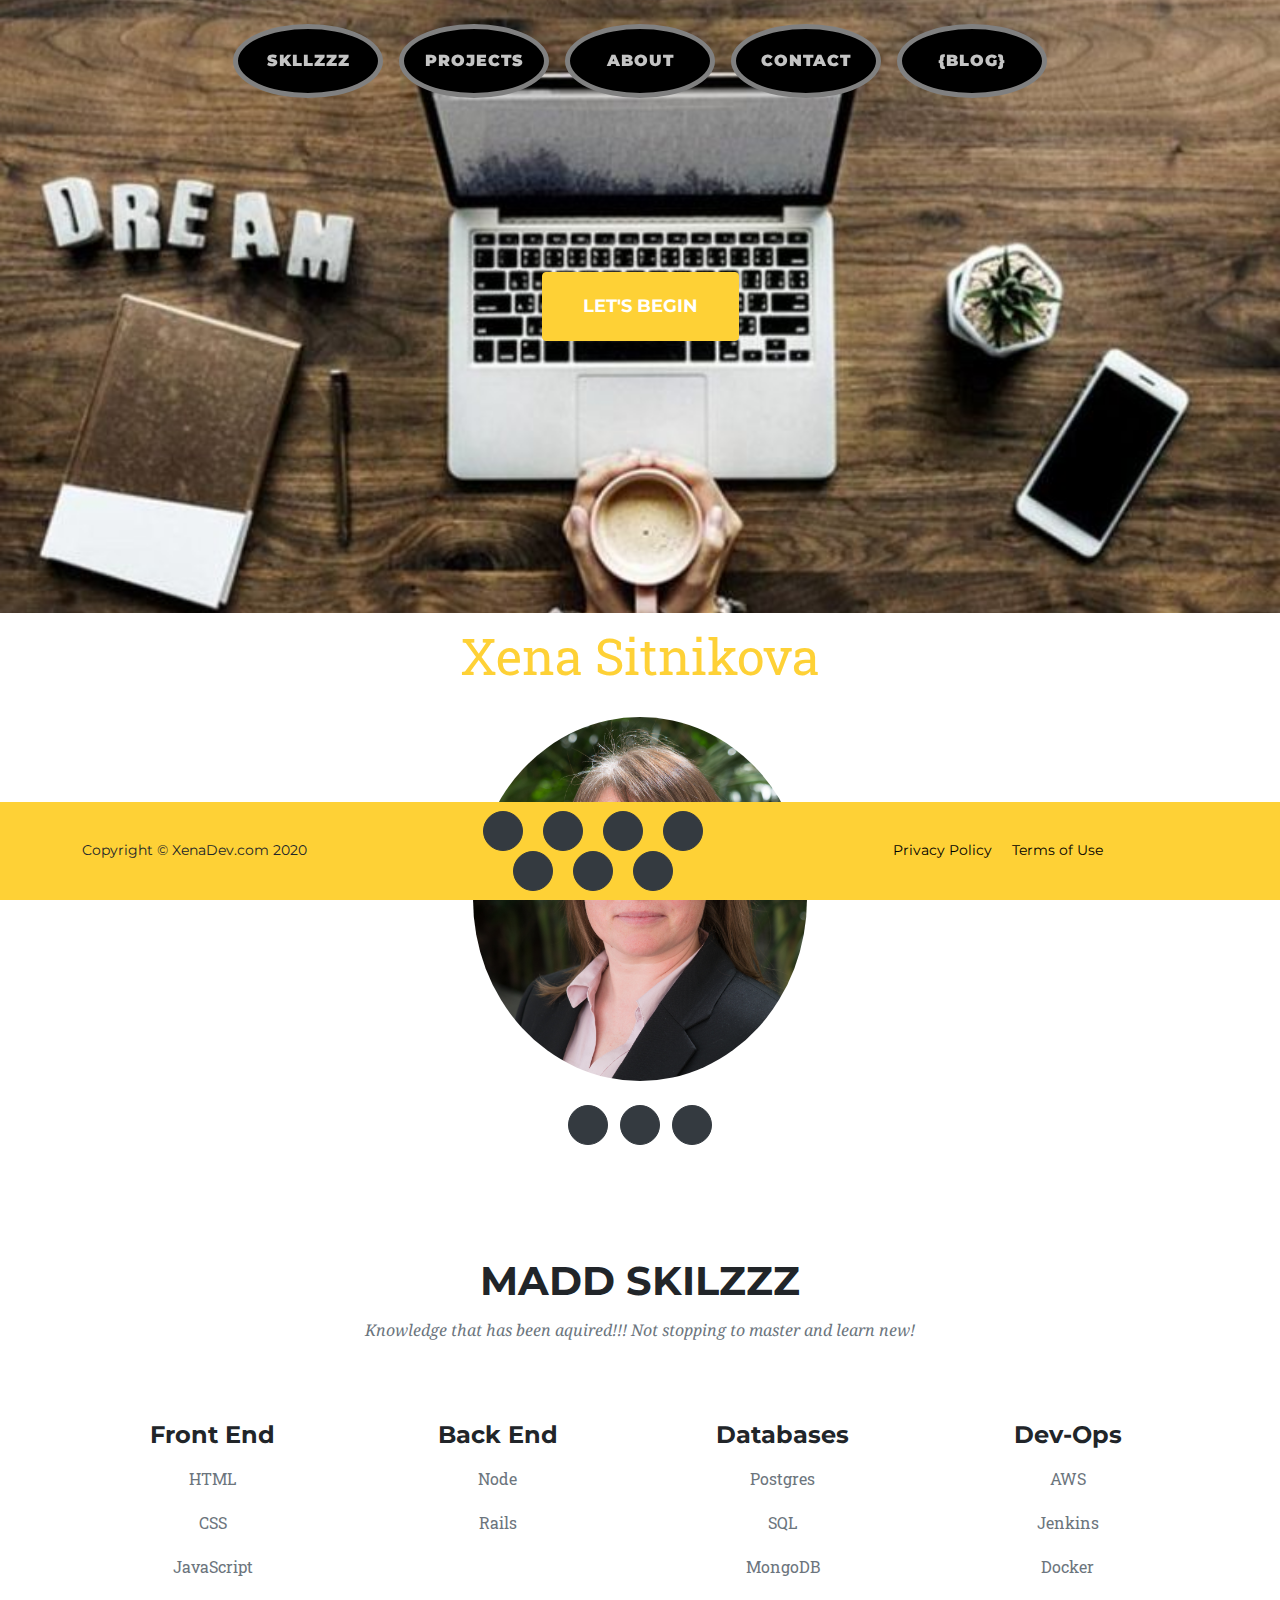
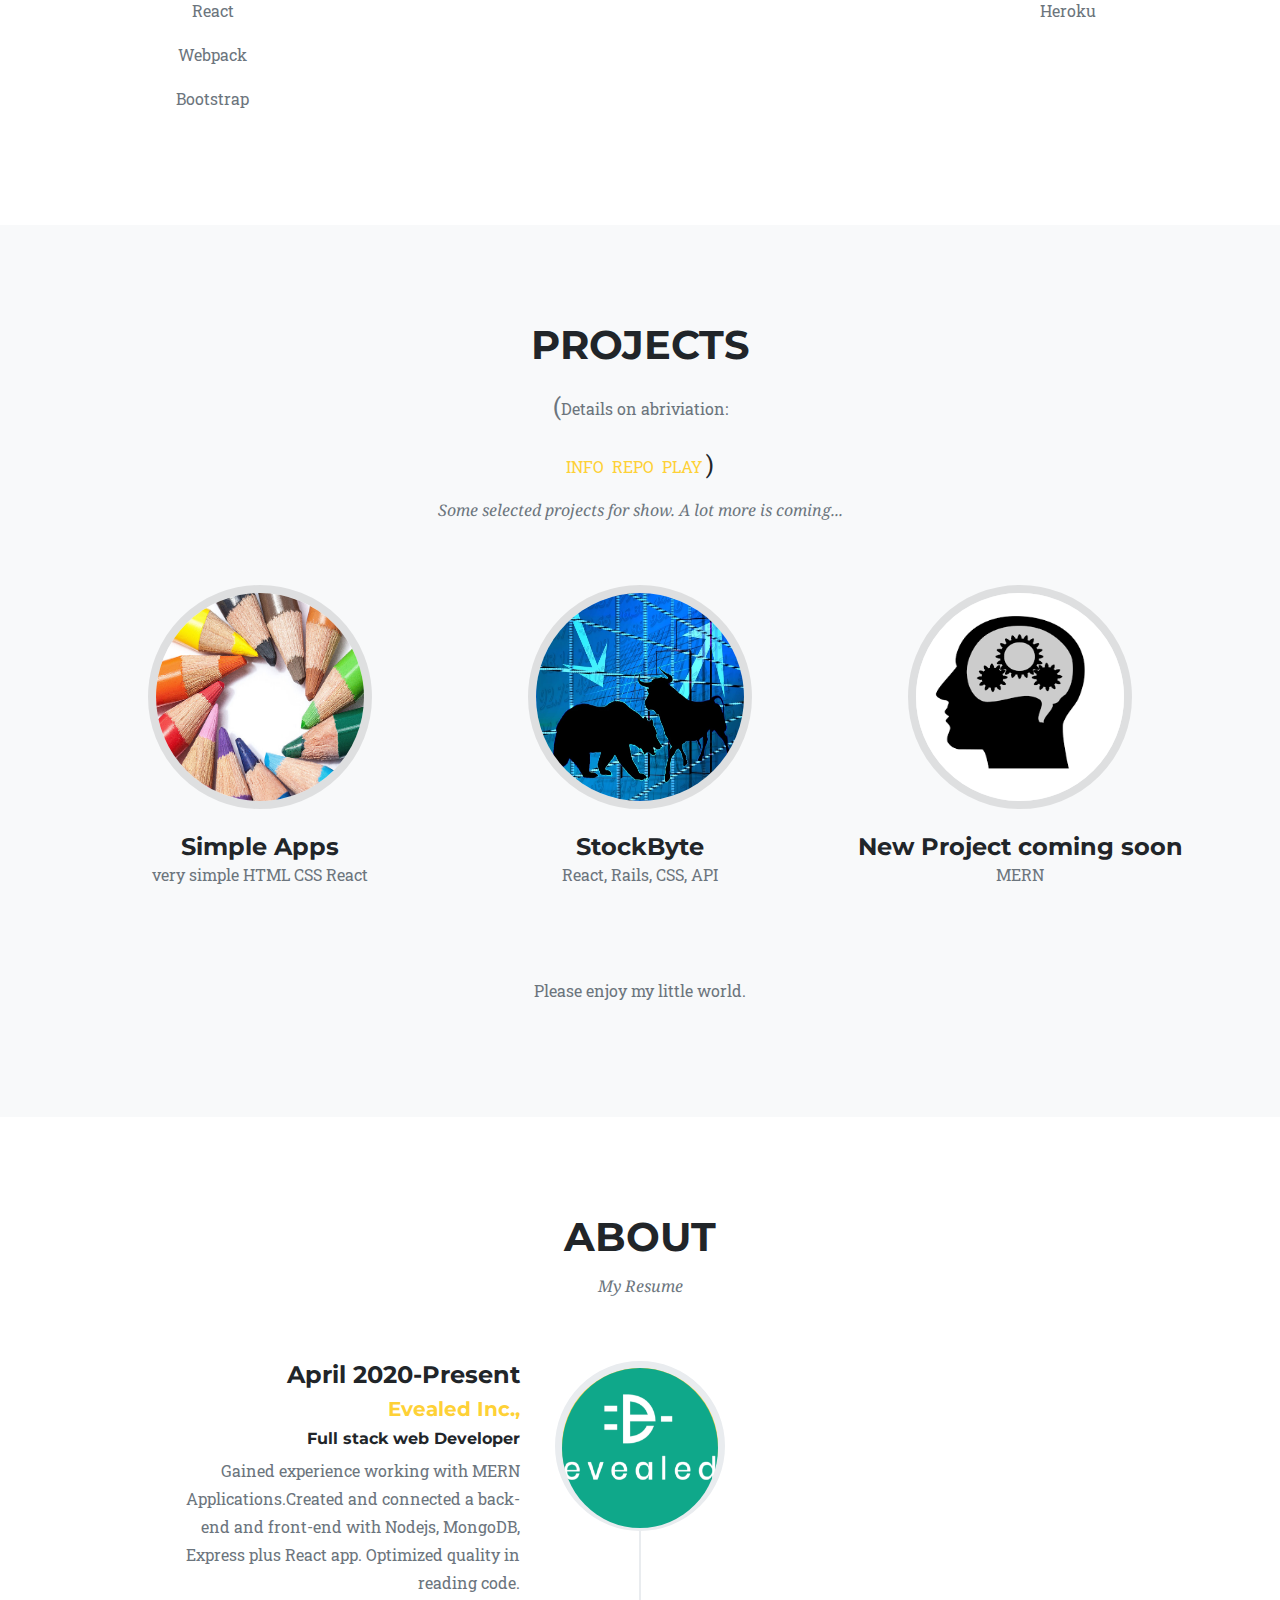
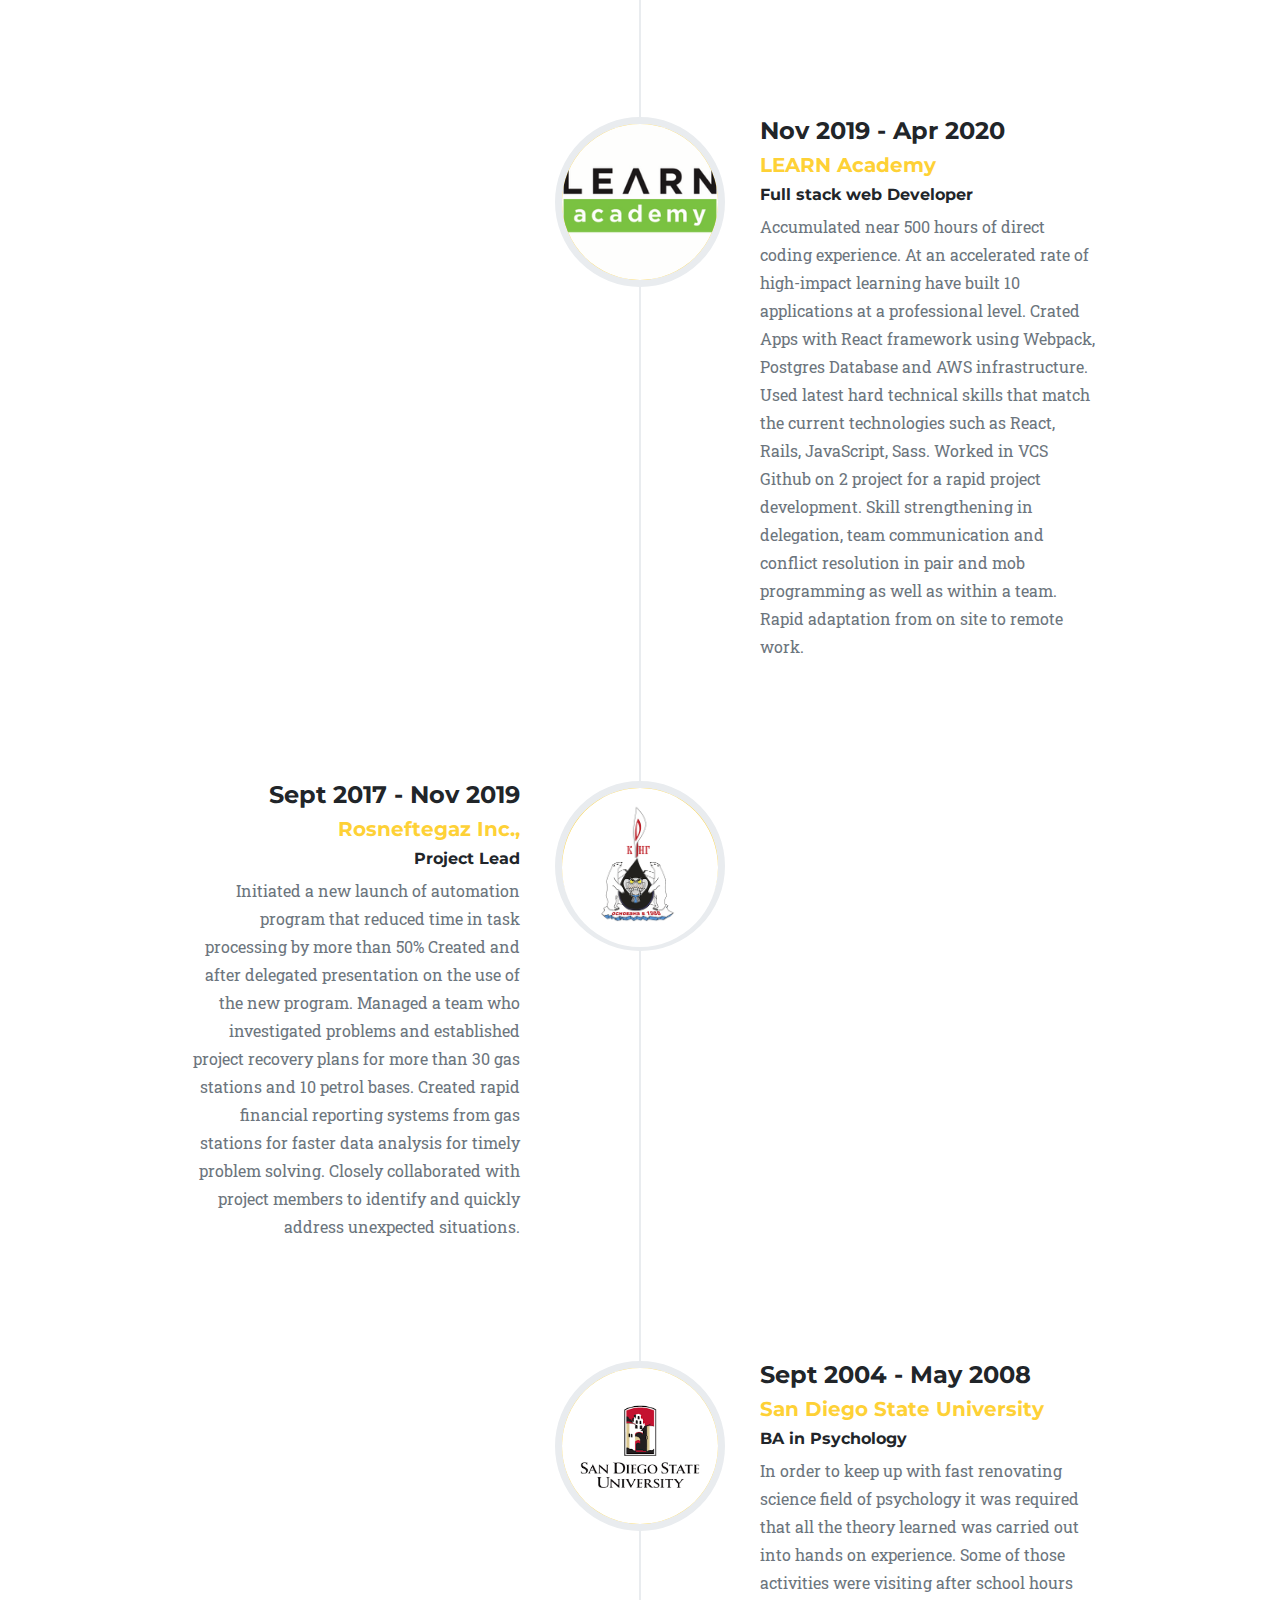
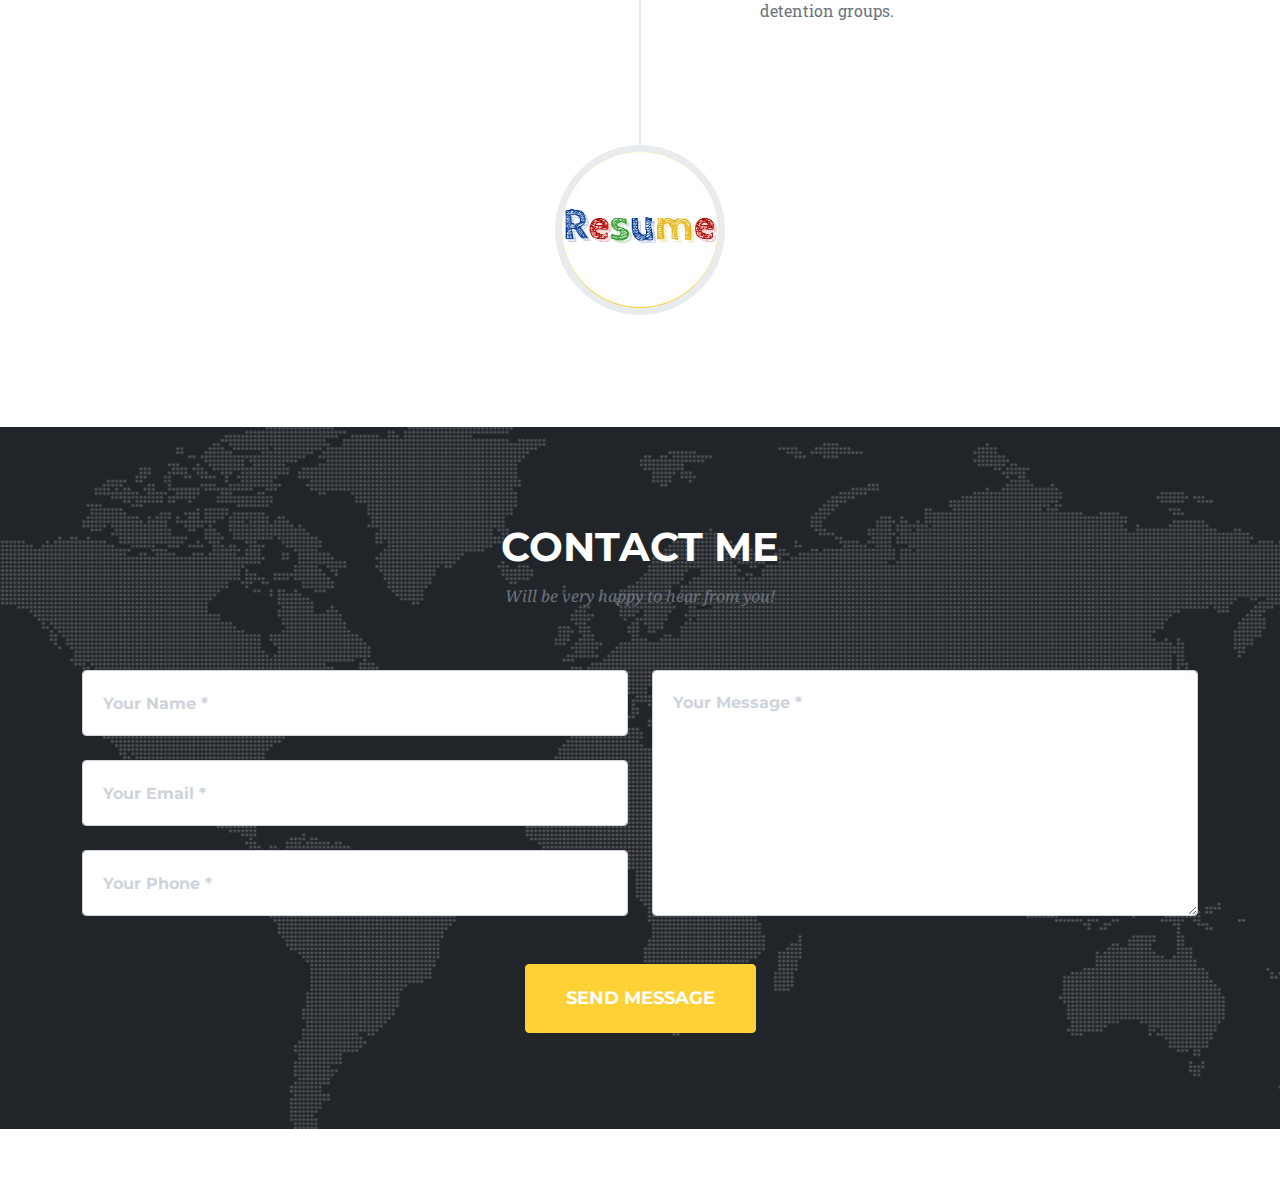
==== index.html @ 1a4fb5d2 "responsive project window" ====
<!DOCTYPE html>
<html lang="en">
    <head>
        <meta charset="utf-8" />
        <meta name="viewport" content="width=device-width, initial-scale=1, shrink-to-fit=no" />
        <meta name="description" content="" />
        <meta name="author" content="" />
        <title>XenaDev</title>
        <link rel="icon" type="image/x-icon" href="assets/img/favicon.png" />
        <!-- Font Awesome icons (free version)-->
        <script src="https://use.fontawesome.com/releases/v5.13.0/js/all.js" crossorigin="anonymous"></script>
        <!-- <script src="https://use.fontawesome.com/351846b75e.js"></script> -->
        <!-- <link rel="stylesheet" href="path/to/font-awesome/css/font-awesome.min.css"> -->
        <!-- Google fonts-->
        <link href="https://fonts.googleapis.com/css?family=Montserrat:400,700" rel="stylesheet" type="text/css" />
        <link href="https://fonts.googleapis.com/css?family=Droid+Serif:400,700,400italic,700italic" rel="stylesheet" type="text/css" />
        <link href="https://fonts.googleapis.com/css?family=Roboto+Slab:400,100,300,700" rel="stylesheet" type="text/css" />
        <!-- Core theme CSS (includes Bootstrap)-->
        <link href="css/styles.css" rel="stylesheet" />

        <!-- icon for saving a web site on the screen -->
            <link rel="apple-touch-icon" sizes="57x57" href="assets/img/apple-icon/apple-icon-57x57.png" />
            <link rel="apple-touch-icon" sizes="72x72" href="assets/img/apple-icon/apple-icon-72x72.png" />
            <link rel="apple-touch-icon" sizes="114x114" href="assets/img/apple-icon/apple-icon-114x114.png" />
            <link rel="apple-touch-icon" sizes="144x144" href="assets/img/apple-icon/apple-icon-144x144.png" />

    </head>
    <body id="page-top">






        <!-- Navigation-->
        <nav class="navbar navbar-expand-xl navbar-light fixed-top" id="mainNav">


                <button class="navbar-toggler navbar-toggler-right" type="button" data-toggle="collapse" data-target="#navbarResponsive" aria-controls="navbarResponsive" aria-expanded="false" aria-label="Toggle navigation">Menu<i class="fas fa-bars ml-1">
                  </i></button>


                <div class="container" >
                    <div class="collapse navbar-collapse" id="navbarResponsive" >
                        <ul class="navbar-nav text-uppercase mx-auto">
                            <li class="nav-item"><a class="nav-link js-scroll-trigger btn1" href="#skills" style="font-weight: 900;">SkLLzzz</a></li>
                            <li class="nav-item"><a class="nav-link js-scroll-trigger btn1" href="#projects" style="font-weight: 900;">Projects</a></li>
                            <li class="nav-item"><a class="nav-link js-scroll-trigger btn1" href="#about" style="font-weight: 900;">About</a></li>
                            <li class="nav-item"><a class="nav-link js-scroll-trigger btn1" href="#contact" style="font-weight: 900;">Contact</a></li>
                            <li class="nav-item"><a class="nav-link js-scroll-trigger btn1" href="02blog.html" style="font-weight: 900;">{Blog}</a></li>



                               </div>

                        </ul>
                    </div>
                </div>
          </nav>


        <!-- Masthead-->
        <header class="masthead">
          <div class="container">
              <a class="btn btn-primary btn-xl text-uppercase js-scroll-trigger" href="#skills">Let's begin</a>
          </div>
        </header>


        <div class="text-center">
                  <div>
                      <p><a href="https://linkedin.com/in/sxena" target="_blank" style="font-size:50px">Xena Sitnikova</a></p>

                      <div class="container">
                          <div class="text-center">

                              <img class="rounded-circle" src="assets/img/projects/Alpha_20_087.jpeg" height="25%" width="30%" />
                          </div>
                      </div>&nbsp


                      <p>
                      <a class="btn btn-dark btn-social mx-1" href="resume.pdf" target="_blank">
                        <i class="fa fa-file-pdf"></i></a>
                      <a class="btn btn-dark btn-social mx-1" href="mailto:sitnikovaxena@gmail.com" target="_blank">
                        <i class="fa fa-envelope"></i></a>
                      <a class="btn btn-dark btn-social mx-1" href="tel:+12129204987" target="_blank">
                        <i class="fa fa-phone"></i></a>
                      </p>
        </div>








        <!-- Services-->
        <section class="page-section" id="skills">
            <div class="container">
                <div class="text-center">




                    <h2 class="section-heading text-uppercase">Madd Skilzzz</h2>
                    <h3 class="section-subheading text-muted">Knowledge that has been aquired!!! Not stopping to master and learn new!</h3>
                </div>
                <div class="row text-center">

                    <div class="col-md-3">
                        <span class="fa-stack fa-4x"><i class="fas fa-circle fa-stack-2x text-primary"></i><i class="fas fa-laptop fa-stack-1x fa-inverse"></i></span>
                        <h4 class="my-3">Front End</h4>
                        <p class="text-muted">HTML</p>
                        <p class="text-muted">CSS</p>
                        <p class="text-muted">JavaScript</p>
                        <p class="text-muted">React</p>
                        <p class="text-muted">Webpack</p>
                        <p class="text-muted">Bootstrap</p>
                    </div>

                    <!-- <div class="col-md-3">
                        <span class="fa-stack fa-4x"><i class="fas fa-circle fa-stack-2x text-primary"></i><i class="fas fa-laptop fa-stack-1x fa-inverse"></i></span>
                        <h4 class="my-3">Librarys</h4>
                        <p class="text-muted">Webpack</p>
                        <p class="text-muted">Bootstrap</p>
                    </div> -->

                    <div class="col-md-3">
                        <span class="fa-stack fa-4x"><i class="fas fa-circle fa-stack-2x text-primary"></i><i class="fas fa-server fa-stack-1x fa-inverse"></i></span>
                        <h4 class="my-3">Back End</h4>
                        <p class="text-muted">Node</p>
                        <p class="text-muted">Rails</p>
                    </div>

                    <div class="col-md-3">
                        <span class="fa-stack fa-4x"><i class="fas fa-circle fa-stack-2x text-primary"></i><i class="fas fa-database fa-stack-1x fa-inverse"></i></span>
                        <h4 class="my-3">Databases</h4>
                        <p class="text-muted">Postgres</p>
                        <p class="text-muted">SQL</p>
                        <p class="text-muted">MongoDB</p>
                    </div>

                    <div class="col-md-3">
                        <span class="fa-stack fa-4x"><i class="fas fa-circle fa-stack-2x text-primary"></i><i class="fab fa-connectdevelop fa-stack-1x fa-inverse"></i></span>
                        <h4 class="my-3">Dev-Ops</h4>
                        <p class="text-muted">AWS</p>
                        <p class="text-muted">Jenkins</p>
                        <p class="text-muted">Docker</p>
                        <p class="text-muted">Heroku</p>
                    </div>

                </div>
            </div>
        </section>







        <!-- Portfolio Grid at the TOP-->


        <section class="page-section bg-light" id="projects">
            <div class="container">
              <!-- Details on abriviation centered with buttons and explenation -->
                <div class="text-center">
                  <h2 class="section-heading text-uppercase">Projects</h2>
                  <p class="section-subheading text-muted"><font size="5px">(</font>Details on abriviation:</p>
                      <p><a data-toggle="modal" href><i class="fas fa-info-circle fa-1x"></i>INFO</a>&nbsp
                      <a data-toggle="modal" href><i class="fab fa-github fa-1x"></i>REPO</a>&nbsp
                      <a data-toggle="modal" href><i class="fas fa-play-circle fa-1x"></i>PLAY</a>&nbsp<font size="5px">)</font>
                  </p>
                  <h3 class="section-subheading text-muted">Some selected projects for show. A lot more is coming...</h3>
            </div>


            <!-- Portfolio Grid what is inside-->


                <div class="row">

                  <div class="col-lg-4">
                      <div class="team-member">
                        <a class="portfolio-link" data-toggle="modal" href="#portfolioModal0">
                        <div class="portfolio-hover"><img class="mx-auto rounded-circle" src="assets/img/projects/01front/10.png" alt="" /></a></div>
                          <h4>Simple Apps</h4>
                          <p class="text-muted">very simple HTML CSS React</p>

                          <div  style="margin-top: 5px; text-align:center;">
                              <a class="portfolio-link" data-toggle="modal" href="#portfolioModal1">
                                <i class="fas fa-info-circle fa-3x"></i></a>&nbsp
                          </div>
                      </div>
                  </div>



                    <div class="col-lg-4">
                        <div class="team-member">
                          <a class="portfolio-link" data-toggle="modal" href="#portfolioModal2">
                          <div class="portfolio-hover"><img class="mx-auto rounded-circle" src="assets/img/projects/01front/02.png"  alt="" /></a></div>
                            <h4>StockByte</h4>
                            <p class="text-muted">React, Rails, CSS, API</p>

                            <div  style="margin-top: 5px; text-align:center;">
                                <a class="portfolio-link" data-toggle="modal" href="#portfolioModal2">
                                  <i class="fas fa-info-circle fa-3x"></i></a>&nbsp
                                <a class="portfolio-link" href="https://github.com/HTTP-Warriors/Stock-Byte-App" target="_blank">
                                  <i class="fab fa-github fa-3x" aria-hidden="true"></i></a>&nbsp
                                <a class="portfolio-link" href="https://stockbyte.herokuapp.com/" target="_blank">
                                  <i class="fas fa-play-circle fa-3x"></i></a>
                            </div>
                        </div>
                    </div>




                    <div class="col-lg-4">
                        <div class="team-member">
                          <a class="portfolio-link" data-toggle="modal" href="#portfolioModal9">
                          <div class="portfolio-hover"><img class="mx-auto rounded-circle" src="assets/img/projects/01front/09.png"  alt="" /></a></div>
                            <h4>New Project coming soon</h4>
                            <p class="text-muted">MERN</p>

                            <div  style="margin-top: 5px; text-align:center;">
                                <a class="portfolio-link" data-toggle="modal" href="#portfolioModal9">
                                  <i class="fas fa-info-circle fa-3x"></i></a>&nbsp
                                <a class="portfolio-link" href="https://github.com/sxena/serverSideMEN" target="_blank">
                                  <i class="fab fa-github fa-3x" aria-hidden="true"></i></a>&nbsp
                                <!-- <a class="portfolio-link" href="https://github.com/sxena/serverSideMEN" target="_blank">
                                  <i class="fas fa-play-circle fa-3x"></i></a> -->
                            </div>
                        </div>
                    </div>





                </div>





                </div>

                <div class="row">
                    <div class="col-lg-8 mx-auto text-center">
                      <p class="large text-muted">Please enjoy my little world.</p>

                    </div>
                </div>
            </div>
        </section>








        <!-- About-->
        <section class="page-section" id="about">
            <div class="container">
                <div class="text-center">
                    <h2 class="section-heading text-uppercase">About</h2>
                    <h3 class="section-subheading text-muted">My Resume</h3>
                </div>
                <ul class="timeline">
                    <li>
                        <div class="timeline-image"><a  href="https://evealed.com/index.html" target="_blank"><img class="rounded-circle img-fluid" src="assets/img/about/1.jpg"  alt="" /></a></div>
                        <div class="timeline-panel">
                            <div class="timeline-heading">
                                <h4>April 2020-Present</h4>
                                <a  href="https://evealed.com/index.html" target="_blank"><h5>Evealed Inc.,</h5></a>
                                <h6 class="subheading">Full stack web Developer</h6>
                            </div>
                            <div class="timeline-body"><p class="text-muted">Gained experience working with MERN Applications.Created and connected a back-end and front-end with Nodejs, MongoDB, Express plus React app. Optimized quality in reading code.</p></div>
                        </div>
                    </li>
                    <li class="timeline-inverted">
                        <div class="timeline-image"><a  href="https://www.learnacademy.org/" target="_blank"><img class="rounded-circle img-fluid" src="assets/img/about/2.jpg" alt="" /></a></div>
                        <div class="timeline-panel">
                            <div class="timeline-heading">
                              <h4>Nov 2019 - Apr 2020</h4>
                              <a  href="https://www.learnacademy.org/" target="_blank"><h5>LEARN Academy</h5></a>
                              <h6 class="subheading">Full stack web Developer</h6>
                            </div>
                            <div class="timeline-body"><p class="text-muted">Accumulated near 500 hours of direct coding experience. At an accelerated rate of high-impact learning have built 10 applications at a professional level. Crated Apps with React framework using Webpack, Postgres Database and AWS infrastructure. Used latest hard technical skills that match the current technologies such as React, Rails, JavaScript, Sass. Worked in VCS Github on 2 project for a rapid project development.  Skill strengthening in delegation, team communication and conflict resolution in pair and mob programming as well as within a team. Rapid adaptation from on site to remote work.</p></div>
                        </div>
                    </li>
                    <li>
                        <div class="timeline-image"><a  href="http://krongs.ru/" target="_blank"><img class="rounded-circle img-fluid" src="assets/img/about/3.jpg" alt="" /></a></div>
                        <div class="timeline-panel">
                            <div class="timeline-heading">
                              <h4>Sept 2017 - Nov 2019</h4>
                              <a  href="http://krongs.ru/" target="_blank"><h5>Rosneftegaz Inc.,</h5></a>
                              <h6 class="subheading">Project Lead</h6>
                            </div>
                            <div class="timeline-body"><p class="text-muted">Initiated a new launch of automation program that reduced time in task processing by more than 50% Created and after delegated presentation on the use of the new program.  Managed a team who investigated problems and established project recovery plans for more than 30 gas stations and 10 petrol bases. Created rapid financial reporting systems from gas stations for faster data analysis for timely problem solving. Closely collaborated with project members to identify and quickly address unexpected situations.</p></div>
                        </div>
                    </li>
                    <li class="timeline-inverted">
                        <div class="timeline-image"><a  href="https://www.sdsu.edu/" target="_blank"><img class="rounded-circle img-fluid" src="assets/img/about/4.jpg" alt="" /></a></div>
                        <div class="timeline-panel">
                            <div class="timeline-heading">
                                <h4>Sept 2004 - May 2008</h4>
                                <a  href="https://www.sdsu.edu/" target="_blank"><h5> San Diego State University</h5></a>
                                <h6 class="subheading">BA in Psychology</h6>
                            </div>
                            <div class="timeline-body"><p class="text-muted">In order to keep up with fast renovating science field of psychology it was required that all the theory learned was carried out into hands on experience. Some of those activities were visiting after school hours detention groups.</p></div>
                        </div>
                    </li>
                    <li class="timeline-inverted">
                      <div class="timeline-image"><a  href="resume.pdf" target="_blank"><img class="rounded-circle img-fluid" src="assets/img/about/5.jpg" alt="" /></a></div>
                        </div>
                    </li>
                </ul>
            </div>
        </section>




        <!-- Contact-->
        <section class="page-section" id="contact">
            <div class="container">
                <div class="text-center">
                    <h2 class="section-heading text-uppercase">Contact Me</h2>
                    <h3 class="section-subheading text-muted">Will be very happy to hear from you!</h3>
                </div>

                <form id="contactForm" name="sentMessage" novalidate="novalidate">
                    <div class="row align-items-stretch mb-5">
                        <div class="col-md-6">
                            <div class="form-group">
                                <input class="form-control" id="name" type="text" placeholder="Your Name *" required="required" data-validation-required-message="Please enter your name." />
                                <p class="help-block text-danger"></p>
                            </div>
                            <div class="form-group">
                                <input class="form-control" id="email" type="email" placeholder="Your Email *" required="required" data-validation-required-message="Please enter your email address." />
                                <p class="help-block text-danger"></p>
                            </div>
                            <div class="form-group mb-md-0">
                                <input class="form-control" id="phone" type="tel" placeholder="Your Phone *" required="required" data-validation-required-message="Please enter your phone number." />
                                <p class="help-block text-danger"></p>
                            </div>
                        </div>
                        <div class="col-md-6">
                            <div class="form-group form-group-textarea mb-md-0">
                                <textarea class="form-control" id="message" placeholder="Your Message *" required="required" data-validation-required-message="Please enter a message."></textarea>
                                <p class="help-block text-danger"></p>
                            </div>
                        </div>
                    </div>
                    <div class="text-center">
                        <div id="success"></div>
                        <button class="btn btn-primary btn-xl text-uppercase" id="sendMessageButton" type="submit">Send Message</button>
                    </div>
                </form>
            </div>
        </section>


        <!-- Footer-->
      <footer class="footer py-4">
        <div id="footer">
            <div class="container">
              <div class="footerfooter">
                <div class="row align-items-center">
                    <div class="col-lg-4 text-lg-left">Copyright © XenaDev.com 2020</div>
                      <!-- byttons for contacting -->
                      <div class="col-lg-3 my-2 my-sm-0">
                          <a class="btn btn-dark btn-social mx-2" href="https://twitter.com/sxena89" target="_blank">
                            <i class="fab fa-twitter"></i></a>
                          <a class="btn btn-dark btn-social mx-2" href="https://linkedin.com/in/sxena" target="_blank">
                            <i class="fab fa-linkedin-in"></i></a>
                          <a class="btn btn-dark btn-social mx-2" href="https://github.com/sxena" target="_blank">
                            <i class="fab fa-github-alt" aria-hidden="true"></i></a>
                          <a class="btn btn-dark btn-social mx-2" href="https://gitlab.com/sxena" target="_blank">
                            <i class="fab fa-gitlab" aria-hidden="true"></i></a>
                          <a class="btn btn-dark btn-social mx-2" href="mailto:sitnikovaxena@gmail.com" target="_blank">
                            <i class="fa fa-envelope"></i></a>
                          <a class="btn btn-dark btn-social mx-2" href="tel:+12129204987" target="_blank">
                            <i class="fa fa-phone"></i></a>
                            <a class="btn btn-dark btn-social mx-2" href="resume.pdf" target="_blank">
                              <i class="fa fa-file-pdf"></i></a>
                      </div>
                    <div class="col-lg-4 text-lg-right">
                      <a class="mr-3" data-toggle="modal" href="#portfolioModal100" style="color:black;">Privacy Policy</a>
                      <a data-toggle="modal" href="#portfolioModal100" style="color:black;">Terms of Use</a></div>
                </div>
             </div>
          </div>
        </footer>




        <!-- Portfolio Modals--><!-- Modal 0-->
        <div class="portfolio-modal modal fade" id="portfolioModal0" tabindex="-1" role="dialog" aria-hidden="true">
            <div class="modal-dialog">
                <div class="modal-content">
                    <div class="close-modal" data-dismiss="modal"><img src="assets/img/close-icon.svg" alt="Close modal" /></div>
                    <div class="container">
                        <div class="row justify-content-center">
                            <div class="col-lg-8">
                                <div class="modal-body">
                                    <!-- Project Details Go Here-->
                                    <h2 class="text-uppercase">Simple projects</h2>
                                    <p class="item-intro text-muted">HTML, CSS, REACT</p>

                                  <div class="row">
                                    <div class="col-lg-5">
                                        <!-- <div class="team-member"> -->
                                          <a class="portfolio-link" data-toggle="modal" href="#portfolioModal1"></a>
                                          <!-- <div class="portfolio-hover"><img class="mx-auto rounded-circle" src="assets/img/projects/01front/01.png" alt="" /></a></div> -->

                                          <!-- <div  style="margin-top: 5px; text-align:center;"> -->
                                              <a class="portfolio-link" data-toggle="modal" href="#portfolioModal1">
                                                <i class="fas fa-info-circle fa-1x"></i></a>
                                              <a class="portfolio-link" href="https://github.com/sxena/Find-Treasure" target="_blank">
                                                <i class="fab fa-github fa-1x" aria-hidden="true"></i></a>
                                              <a class="portfolio-link" href="https://sxena.github.io/Find-Treasure/" target="_blank">
                                                <i class="fas fa-play-circle fa-1x"></i></a>


                                          <!-- </div> -->

                                            <h7>Treasure Hunt (HTML CSS)</h7>
                                            <!-- <p class="text-muted">HTML CSS</p> -->


                                        <!-- </div> -->
                                    </div>


                                    <div class="col-lg-5">
                                        <!-- <div class="team-member"> -->
                                          <a class="portfolio-link" data-toggle="modal" href="#portfolioModal3"></a>
                                          <!-- <div class="portfolio-hover"><img class="mx-auto rounded-circle" src="assets/img/projects/01front/03.png"  alt="" /></a></div> -->

                                          <!-- <div  style="margin-top: 5px; text-align:center;"> -->
                                              <a class="portfolio-link" data-toggle="modal" href="#portfolioModal3">
                                                <i class="fas fa-info-circle fa-1x"></i></a>
                                              <a class="portfolio-link" href="https://github.com/MyProjects898/Learn-Light-Bulb" target="_blank">
                                                <i class="fab fa-github fa-1x" aria-hidden="true"></i></a>
                                              <a class="portfolio-link" href="https://light-bulb.herokuapp.com/" target="_blank">
                                                <i class="fas fa-play-circle fa-1x"></i></a>
                                          <!-- </div> -->

                                            <h7>Light Switch (REACT)</h7>
                                            <!-- <p class="text-muted">React App</p> -->


                                        <!-- </div> -->
                                    </div>




                                        <div class="col-lg-5">
                                            <!-- <div class="team-member"> -->
                                              <a class="portfolio-link" data-toggle="modal" href="#portfolioModal4"></a>
                                              <!-- <div class="portfolio-hover"><img class="mx-auto rounded-circle" src="assets/img/projects/01front/04.png"  alt="" /></a></div> -->

                                              <!-- <div  style="margin-top: 5px; text-align:center;"> -->
                                                  <a class="portfolio-link" data-toggle="modal" href="#portfolioModal4">
                                                    <i class="fas fa-info-circle fa-1x"></i></a>&nbsp
                                                  <a class="portfolio-link" href="https://github.com/MyProjects898/Learn-color-box" target="_blank">
                                                    <i class="fab fa-github fa-1x" aria-hidden="true"></i></a>&nbsp
                                                  <a class="portfolio-link" href="https://learn-color-box.herokuapp.com/" target="_blank">
                                                    <i class="fas fa-play-circle fa-1x"></i></a>
                                              <!-- </div> -->

                                                <h7>Boxes add & delete (REACT)</h7>
                                                <!-- <p class="text-muted">React App</p> -->


                                            <!-- </div> -->
                                        </div>

                                    <!-- </div> -->


                                    <!-- <div class="row"> -->
                                        <div class="col-lg-5">
                                            <!-- <div class="team-member"> -->
                                              <a class="portfolio-link" data-toggle="modal" href="#portfolioModal5"></a>&nbsp
                                              <!-- <div class="portfolio-hover"><img class="mx-auto rounded-circle" src="assets/img/projects/01front/05.png" alt="" /></a></div> -->

                                              <!-- <div  style="margin-top: 5px; text-align:center;"> -->
                                                  <a class="portfolio-link" data-toggle="modal" href="#portfolioModal5">
                                                    <i class="fas fa-info-circle fa-1x"></i></a>&nbsp
                                                  <a class="portfolio-link" href="https://github.com/MyProjects898/PL" target="_blank">
                                                    <i class="fab fa-github fa-1x" aria-hidden="true"></i></a>&nbsp
                                                  <a class="portfolio-link" href="https://xenadev-pig-latin.herokuapp.com/" target="_blank">
                                                    <i class="fas fa-play-circle fa-1x"></i></a>
                                              <!-- </div> -->

                                                <h7>Pig Latin (REACT)</h7>
                                                <!-- <p class="text-muted">React App</p> -->


                                            <!-- </div> -->
                                        </div>




                                        <div class="col-lg-5">
                                            <!-- <div class="team-member"> -->
                                              <a class="portfolio-link" data-toggle="modal" href="#portfolioModal6">
                                              <!-- <div class="portfolio-hover"><img class="mx-auto rounded-circle" src="assets/img/projects/01front/06.png"  alt="" /></a></div> -->

                                              <!-- <div  style="margin-top: 5px; text-align:center;"> -->
                                                  <a class="portfolio-link" data-toggle="modal" href="#portfolioModal6">
                                                    <i class="fas fa-info-circle fa-1x"></i></a>&nbsp
                                                  <a class="portfolio-link" href="https://github.com/MyProjects898/challenge-magic-8-ball-react-rainyday" target="_blank">
                                                    <i class="fab fa-github fa-1x" aria-hidden="true"></i></a>&nbsp
                                                  <a class="portfolio-link" href="https://xenadev-mgic8.herokuapp.com/" target="_blank">
                                                    <i class="fas fa-play-circle fa-1x"></i></a>
                                              <!-- </div> -->

                                                <h7>Magic 8 Ball (REACT)</h7>
                                                <!-- <p class="text-muted">React</p> -->


                                            <!-- </div> -->
                                        </div>




                                        <div class="col-lg-5">
                                            <!-- <div class="team-member"> -->
                                              <a class="portfolio-link" data-toggle="modal" href="#portfolioModal7">
                                              <!-- <div class="portfolio-hover"><img class="mx-auto rounded-circle" src="assets/img/projects/01front/07.png"  alt="" /></a></div> -->

                                              <!-- <div  style="margin-top: 5px; text-align:center;"> -->
                                                  <a class="portfolio-link" data-toggle="modal" href="#portfolioModal7">
                                                    <i class="fas fa-info-circle fa-1x"></i></a>&nbsp
                                                  <a class="portfolio-link" href="https://github.com/MyProjects898/BattleShip" target="_blank">
                                                    <i class="fab fa-github fa-1x" aria-hidden="true"></i></a>&nbsp
                                                  <a class="portfolio-link" href="https://xenadev-battleship.herokuapp.com/" target="_blank">
                                                    <i class="fas fa-play-circle fa-1x"></i></a>
                                              <!-- </div> -->

                                                <h7>Battle Ship (REACT)</h7>
                                                <!-- <p class="text-muted">React</p> -->


                                            <!-- </div> -->
                                        </div>
                                      </div>


                                        <div class="col-lg-5">
                                            <!-- <div class="team-member"> -->
                                              <a class="portfolio-link" data-toggle="modal" href="#portfolioModal8">
                                              <!-- <div class="portfolio-hover"><img class="mx-auto rounded-circle" src="assets/img/projects/01front/08.png"  alt="" /></a></div> -->

                                              <!-- <div  style="margin-top: 5px; text-align:center;"> -->
                                                  <a class="portfolio-link" data-toggle="modal" href="#portfolioModal8">
                                                    <i class="fas fa-info-circle fa-1x"></i></a>&nbsp
                                                  <a class="portfolio-link" href="https://github.com/MyProjects898/ThreeRobots" target="_blank">
                                                    <i class="fab fa-github fa-1x" aria-hidden="true"></i></a>&nbsp
                                                  <a class="portfolio-link" href="https://xenadev-3robots.herokuapp.com/" target="_blank">
                                                    <i class="fas fa-play-circle fa-1x"></i></a>
                                              <!-- </div> -->

                                                <h7>Talking Robots (REACT)</h7>
                                                <!-- <p class="text-muted">REACT</p> -->


                                            <!-- </div> -->

                                      </div>







                                    <button class="btn btn-primary" data-dismiss="modal" type="button"><i class="fas fa-times mr-1"></i>Close Project</button>
                                </div>
                            </div>
                        </div>
                    </div>
                </div>
            </div>
        </div>
</section>


        <!-- Portfolio Modals--><!-- Modal 1-->
        <div class="portfolio-modal modal fade" id="portfolioModal1" tabindex="-1" role="dialog" aria-hidden="true">
            <div class="modal-dialog">
                <div class="modal-content">
                    <div class="close-modal" data-dismiss="modal"><img src="assets/img/close-icon.svg" alt="Close modal" /></div>
                    <div class="container">
                        <div class="row justify-content-center">
                            <div class="col-lg-8">
                                <div class="modal-body">
                                    <!-- Project Details Go Here-->
                                    <h2 class="text-uppercase">Treasure Hunt</h2>
                                    <p class="item-intro text-muted">Want to kill some time?</p>

                                    <div class="portfolio-caption">
                                            <div class="portfolio-caption-heading">Rules of the game:</div>
                                            <div class="portfolio-caption-subheading text-muted">Imagen. You are out surfing. And you have been doing it for a while. Lets head out.
                                                    <ul class="justify-content-center" style="list-style-type:none;">
                                                      <li>You have 5 tries</li>
                                                      <li>Find a Palmtree and you WIN</li>
                                                      <li>Find a Shark.... wha wha wha.... </li>
                                                    </ul>
                                            </div>
                                    </div>
                                    <p>this project was designed in pair programming with another friend. This is a simple HTML CSS app.</p>
                                    <ul class="list-inline">
                                        <li>Date: January 2020</li>
                                        <li>Credits: Xena & Michael</li>
                                        <li>Category: Game</li>
                                        <li>

                                          <div  style="margin-top: 5px; text-align:center;">
                                              <!-- <a class="portfolio-link" data-toggle="modal" href="#portfolioModal1">
                                                <i class="fas fa-info-circle fa-3x"></i></a>&nbsp -->
                                              <a class="portfolio-link" href="https://github.com/sxena/Find-Treasure" target="_blank">
                                                <i class="fab fa-github fa-3x" aria-hidden="true"></i></a>&nbsp
                                              <a class="portfolio-link" href="https://sxena.github.io/Find-Treasure/" target="_blank">
                                                <i class="fas fa-play-circle fa-3x"></i></a>
                                          </div>

                                        </li>
                                    </ul>
                                    <img class="img-fluid d-block mx-auto" src="assets/img/projects/gif/01treasure.gif" alt="" />
                                    <button class="btn btn-primary" data-dismiss="modal" type="button"><i class="fas fa-times mr-1"></i>Close Project</button>
                                </div>
                            </div>
                        </div>
                    </div>
                </div>
            </div>
        </div>
<!-- </div> -->




        <!-- Modal 2-->
        <div class="portfolio-modal modal fade" id="portfolioModal2" tabindex="-1" role="dialog" aria-hidden="true">
            <div class="modal-dialog">
                <div class="modal-content">
                    <div class="close-modal" data-dismiss="modal"><img src="assets/img/close-icon.svg" alt="Close modal" /></div>
                    <div class="container">
                        <div class="row justify-content-center">
                            <div class="col-lg-8">
                                <div class="modal-body">
                                    <!-- Project Details Go Here-->
                                    <h2 class="text-uppercase">StockByte</h2>
                                    <p class="item-intro text-muted">A great site with financial background.</p>

                                    <div class="portfolio-caption">
                                            <div class="portfolio-caption-heading">How it works:</div>
                                            <div class="portfolio-caption-subheading text-muted">Imagin. You are out there surfing the internet. And all of a sudden you have this urge to know how the financial sector works. And how to invest and how to play the market. than this is the site for you!
                                                    <ul class="justify-content-center">
                                                      <li>Log in</li>
                                                      <li>create your own portfolio with the stocks you want to follow</li>
                                                      <li>check out the playground. This is where you are given an x amount of fony money that you can play around with.  </li>
                                                      <li>HAVE FUN!!!</li>
                                                    </ul>
                                            </div>
                                    </div>


                                    <p>Project was created in the mob pairing. Used React, Rails, APIs, and of course the front end design.</p>
                                    <ul class="list-inline">
                                        <li>Date: March 2020</li>
                                        <li>Credits: Joe, Jeremy, Richie & Xena</li>
                                        <li>Category: Educational</li>
                                        <li>

                                          <div  style="margin-top: 5px; text-align:center;">
                                              <!-- <a class="portfolio-link" data-toggle="modal" href="#portfolioModal2">
                                                <i class="fas fa-info-circle fa-3x"></i></a>&nbsp -->
                                              <a class="portfolio-link" href="https://github.com/HTTP-Warriors/Stock-Byte-App" target="_blank">
                                                <i class="fab fa-github fa-3x" aria-hidden="true"></i></a>&nbsp
                                              <a class="portfolio-link" href="https://stockbyte.herokuapp.com/" target="_blank">
                                                <i class="fas fa-play-circle fa-3x"></i></a>
                                          </div>
                                              <img class="img-fluid d-block mx-auto" src="assets/img/projects/gif/02stock.gif" alt="" />
                                        </li>
                                    </ul>
                                    <button class="btn btn-primary" data-dismiss="modal" type="button"><i class="fas fa-times mr-1"></i>Close Project</button>
                                </div>
                            </div>
                        </div>
                    </div>
                </div>
            </div>
        </div>


        <!-- Modal 3-->
        <div class="portfolio-modal modal fade" id="portfolioModal3" tabindex="-1" role="dialog" aria-hidden="true">
            <div class="modal-dialog">
                <div class="modal-content">
                    <div class="close-modal" data-dismiss="modal"><img src="assets/img/close-icon.svg" alt="Close modal" /></div>
                    <div class="container">
                        <div class="row justify-content-center">
                            <div class="col-lg-8">
                                <div class="modal-body">
                                    <!-- Project Details Go Here-->
                                    <h2 class="text-uppercase">Light Bulb Switch</h2>
                                    <p class="item-intro text-muted">Do you have the urge to turn the light switch on and off??? Do it!</p>


                                    <div class="portfolio-caption">
                                            <div class="portfolio-caption-heading">How it works:</div>
                                            <div class="portfolio-caption-subheading text-muted">Imagin a switch :)))
                                                    <ul class="justify-content-center" style="list-style-type:none;">
                                                      <li>add switches</li>
                                                      <li>delete switches</li>
                                                      <li>switch them on </li>
                                                      <li>switch them off </li>
                                                      <li>HAVE FUN!!!</li>
                                                    </ul>
                                            </div>
                                    </div>


                                    <p>this is a simple REACT app</p>
                                    <ul class="list-inline">
                                        <li>Date: February 2020</li>
                                        <li>Credits: Joe & Xena</li>
                                        <li>Category: Game</li>
                                        <li>
                                          <div  style="margin-top: 5px; text-align:center;">
                                              <!-- <a class="portfolio-link" data-toggle="modal" href="#portfolioModal3">
                                                <i class="fas fa-info-circle fa-3x"></i></a>&nbsp -->
                                              <a class="portfolio-link" href="https://github.com/MyProjects898/Learn-Light-Bulb" target="_blank">
                                                <i class="fab fa-github fa-3x" aria-hidden="true"></i></a>&nbsp
                                              <a class="portfolio-link" href="https://light-bulb.herokuapp.com/" target="_blank">
                                                <i class="fas fa-play-circle fa-3x"></i></a>
                                          </div>
                                        </li>
                                    </ul>
                                    <img class="img-fluid d-block mx-auto" src="assets/img/projects/gif/03bulb.gif" alt="" />
                                    <button class="btn btn-primary" data-dismiss="modal" type="button"><i class="fas fa-times mr-1"></i>Close Project</button>
                                </div>
                            </div>
                        </div>
                    </div>
                </div>
            </div>
        </div>
        <!-- Modal 4-->
        <div class="portfolio-modal modal fade" id="portfolioModal4" tabindex="-1" role="dialog" aria-hidden="true">
            <div class="modal-dialog">
                <div class="modal-content">
                    <div class="close-modal" data-dismiss="modal"><img src="assets/img/close-icon.svg" alt="Close modal" /></div>
                    <div class="container">
                        <div class="row justify-content-center">
                            <div class="col-lg-8">
                                <div class="modal-body">
                                    <!-- Project Details Go Here-->
                                    <h2 class="text-uppercase">Color Boxes</h2>
                                    <p class="item-intro text-muted">Do you have the urge to add and delete boxes and make them colorful? do it!</p>

                                    <div class="portfolio-caption">
                                            <div class="portfolio-caption-heading">How it works:</div>
                                            <div class="portfolio-caption-subheading text-muted">Imagin you have boring boxes!
                                                    <ul class="justify-content-center" style="list-style-type:none;">
                                                      <li>add boxes</li>
                                                      <li>delete boxes</li>
                                                      <li>color them </li>
                                                      <li>HAVE FUN!!!</li>
                                                    </ul>
                                            </div>
                                    </div>

                                    <p>This is a simple REACT app</p>
                                    <ul class="list-inline">
                                        <li>Date: February 2020</li>
                                        <li>Credits: Joe & Xena</li>
                                        <li>Category: Game</li>
                                        <li>
                                          <div  style="margin-top: 5px; text-align:center;">
                                              <!-- <a class="portfolio-link" data-toggle="modal" href="#portfolioModal4">
                                                <i class="fas fa-info-circle fa-3x"></i></a>&nbsp -->
                                              <a class="portfolio-link" href="https://github.com/MyProjects898/Learn-color-box" target="_blank">
                                                <i class="fab fa-github fa-3x" aria-hidden="true"></i></a>&nbsp
                                              <a class="portfolio-link" href="https://learn-color-box.herokuapp.com/" target="_blank">
                                                <i class="fas fa-play-circle fa-3x"></i></a>
                                          </div>
                                        </li>
                                    </ul>
                                    <img class="img-fluid d-block mx-auto" src="assets/img/projects/gif/04box.gif" alt="" />
                                    <button class="btn btn-primary" data-dismiss="modal" type="button"><i class="fas fa-times mr-1"></i>Close Project</button>
                                </div>
                            </div>
                        </div>
                    </div>
                </div>
            </div>
        </div>
        <!-- Modal 5-->
        <div class="portfolio-modal modal fade" id="portfolioModal5" tabindex="-1" role="dialog" aria-hidden="true">
            <div class="modal-dialog">
                <div class="modal-content">
                    <div class="close-modal" data-dismiss="modal"><img src="assets/img/close-icon.svg" alt="Close modal" /></div>
                    <div class="container">
                        <div class="row justify-content-center">
                            <div class="col-lg-8">
                                <div class="modal-body">
                                    <!-- Project Details Go Here-->
                                    <h2 class="text-uppercase">Pig Latin</h2>
                                    <p class="item-intro text-muted">Do you want to talk another language who no one understands? Here ya go!</p>

                                    <div class="portfolio-caption">
                                            <div class="portfolio-caption-heading">How it works:</div>
                                            <div class="portfolio-caption-subheading text-muted">Imagin you are standing in the kitchen and talking to your mom when a sibling aproches. And you really want to tell them that you dont want broccli but at the same time you dont want to offend your mom... what do you do? Pig Latin!
                                                    <ul class="justify-content-center" style="list-style-type:none;">
                                                      <li>type in a sentance</li>
                                                      <li>see it come alive in the pig latin translation</li>
                                                      <li>HAVE FUN!!!</li>
                                                    </ul>
                                            </div>
                                    </div>

                                    <p>REACT app</p>
                                    <ul class="list-inline">
                                        <li>Date: March 2020</li>
                                        <li>Credits: Meo, Julia & Xena</li>
                                        <li>Category: Game</li>
                                        <li>
                                          <div  style="margin-top: 5px; text-align:center;">
                                              <!-- <a class="portfolio-link" data-toggle="modal" href="#portfolioModal5">
                                                <i class="fas fa-info-circle fa-3x"></i></a>&nbsp -->
                                              <a class="portfolio-link" href="https://github.com/MyProjects898/PL" target="_blank">
                                                <i class="fab fa-github fa-3x" aria-hidden="true"></i></a>&nbsp
                                              <a class="portfolio-link" href="https://xenadev-pig-latin.herokuapp.com/" target="_blank">
                                                <i class="fas fa-play-circle fa-3x"></i></a>
                                          </div>
                                        </li>
                                    </ul>
                                    <img class="img-fluid d-block mx-auto" src="assets/img/projects/gif/05pigl.gif" alt="" />
                                    <button class="btn btn-primary" data-dismiss="modal" type="button"><i class="fas fa-times mr-1"></i>Close Project</button>
                                </div>
                            </div>
                        </div>
                    </div>
                </div>
            </div>
        </div>
        <!-- Modal 6-->
        <div class="portfolio-modal modal fade" id="portfolioModal6" tabindex="-1" role="dialog" aria-hidden="true">
            <div class="modal-dialog">
                <div class="modal-content">
                    <div class="close-modal" data-dismiss="modal"><img src="assets/img/close-icon.svg" alt="Close modal" /></div>
                    <div class="container">
                        <div class="row justify-content-center">
                            <div class="col-lg-8">
                                <div class="modal-body">
                                    <!-- Project Details Go Here-->
                                    <h2 class="text-uppercase">Magic EYE Ball</h2>
                                    <p class="item-intro text-muted">Do you want to know what awaits you?</p>

                                    <div class="portfolio-caption">
                                            <div class="portfolio-caption-heading">How it works:</div>
                                            <div class="portfolio-caption-subheading text-muted">Imagin that you really want to know an answer to your quastion!
                                                    <ul class="justify-content-center" style="list-style-type:none;">
                                                      <li>type a quastion</li>
                                                      <li>press the button "Ask magic 8 ball"</li>
                                                      <li>look at the answer it gives you</li>
                                                      <li>HAVE FUN!!!</li>
                                                    </ul>
                                            </div>
                                    </div>

                                    <p>REACT App</p>
                                    <ul class="list-inline">
                                        <li>Date: March 2020</li>
                                        <li>Credits: Xena with a mob/li>
                                        <li>Category: Game</li>
                                        <li>
                                          <div  style="margin-top: 5px; text-align:center;">
                                              <!-- <a class="portfolio-link" data-toggle="modal" href="#portfolioModal6">
                                                <i class="fas fa-info-circle fa-3x"></i></a>&nbsp -->
                                              <a class="portfolio-link" href="https://github.com/MyProjects898/challenge-magic-8-ball-react-rainyday" target="_blank">
                                                <i class="fab fa-github fa-3x" aria-hidden="true"></i></a>&nbsp
                                              <a class="portfolio-link" href="https://xenadev-mgic8.herokuapp.com/" target="_blank">
                                                <i class="fas fa-play-circle fa-3x"></i></a>
                                          </div>
                                        </li>
                                    </ul>
                                    <img class="img-fluid d-block mx-auto" src="assets/img/projects/gif/06eyeball.gif" alt="" />
                                    <button class="btn btn-primary" data-dismiss="modal" type="button"><i class="fas fa-times mr-1"></i>Close Project</button>
                                </div>
                            </div>
                        </div>
                    </div>
                </div>
            </div>
        </div>
        <!-- Modal 7-->
        <div class="portfolio-modal modal fade" id="portfolioModal7" tabindex="-1" role="dialog" aria-hidden="true">
            <div class="modal-dialog">
                <div class="modal-content">
                    <div class="close-modal" data-dismiss="modal"><img src="assets/img/close-icon.svg" alt="Close modal" /></div>
                    <div class="container">
                        <div class="row justify-content-center">
                            <div class="col-lg-8">
                                <div class="modal-body">
                                    <!-- Project Details Go Here-->
                                    <h2 class="text-uppercase">Battle Ship</h2>
                                    <p class="item-intro text-muted">Find the ships</p>

                                    <div class="portfolio-caption">
                                            <div class="portfolio-caption-heading">How it works:</div>
                                            <div class="portfolio-caption-subheading text-muted">Imagin that you are looking for enemies ship.
                                                    <ul class="justify-content-center" style="list-style-type:none;">
                                                      <li>press the button start the game</li>
                                                      <li>you have 25 turns, and use them wisly</li>
                                                      <li>start clicking away </li>
                                                      <li>HAVE FUN!!!</li>
                                                    </ul>
                                            </div>
                                    </div>

                                    <p>React app</p>
                                    <ul class="list-inline">
                                        <li>Date: March 2020</li>
                                        <li>Credits: Jeremy, Richie & Xena</li>
                                        <li>Category: Game</li>
                                        <li>
                                          <div  style="margin-top: 5px; text-align:center;">
                                              <!-- <a class="portfolio-link" data-toggle="modal" href="#portfolioModal7">
                                                <i class="fas fa-info-circle fa-3x"></i></a>&nbsp -->
                                              <a class="portfolio-link" href="https://github.com/MyProjects898/BattleShip" target="_blank">
                                                <i class="fab fa-github fa-3x" aria-hidden="true"></i></a>&nbsp
                                              <a class="portfolio-link" href="https://xenadev-battleship.herokuapp.com/" target="_blank">
                                                <i class="fas fa-play-circle fa-3x"></i></a>
                                          </div>
                                        </li>
                                    </ul>
                                    <img class="img-fluid d-block mx-auto" src="assets/img/projects/gif/07battle.gif" alt="" />
                                    <button class="btn btn-primary" data-dismiss="modal" type="button"><i class="fas fa-times mr-1"></i>Close Project</button>
                                </div>
                            </div>
                        </div>
                    </div>
                </div>
            </div>
        </div>
        <!-- Modal 8-->
        <div class="portfolio-modal modal fade" id="portfolioModal8" tabindex="-1" role="dialog" aria-hidden="true">
            <div class="modal-dialog">
                <div class="modal-content">
                    <div class="close-modal" data-dismiss="modal"><img src="assets/img/close-icon.svg" alt="Close modal" /></div>
                    <div class="container">
                        <div class="row justify-content-center">
                            <div class="col-lg-8">
                                <div class="modal-body">
                                    <!-- Project Details Go Here-->
                                    <h2 class="text-uppercase">Robot AI Understanding</h2>
                                    <p class="item-intro text-muted">See how robots understand you!</p>

                                    <div class="portfolio-caption">
                                            <div class="portfolio-caption-heading">How it works:</div>
                                            <div class="portfolio-caption-subheading text-muted">Imagin you want to see how others understand you!
                                                    <ul class="justify-content-center" style="list-style-type:none;">
                                                      <li>type in a sentance</li>
                                                      <li>and see how 3 robots understand it</li>
                                                      <li>HAVE FUN!!!</li>
                                                    </ul>
                                            </div>
                                    </div>

                                    <p>REACT app</p>
                                    <ul class="list-inline">
                                        <li>Date: March 2020</li>
                                        <li>Credits: Heya & Xena</li>
                                        <li>Category: Game</li>
                                        <li>
                                          <div  style="margin-top: 5px; text-align:center;">
                                              <!-- <a class="portfolio-link" data-toggle="modal" href="#portfolioModal8">
                                                <i class="fas fa-info-circle fa-3x"></i></a>&nbsp -->
                                              <a class="portfolio-link" href="https://github.com/MyProjects898/ThreeRobots" target="_blank">
                                                <i class="fab fa-github fa-3x" aria-hidden="true"></i></a>&nbsp
                                              <a class="portfolio-link" href="https://xenadev-3robots.herokuapp.com/" target="_blank">
                                                <i class="fas fa-play-circle fa-3x"></i></a>
                                          </div>
                                        </li>
                                    </ul>
                                    <img class="img-fluid d-block mx-auto" src="assets/img/projects/gif/08robot.gif" alt="" />
                                    <button class="btn btn-primary" data-dismiss="modal" type="button"><i class="fas fa-times mr-1"></i>Close Project</button>
                                </div>
                            </div>
                        </div>
                    </div>
                </div>
            </div>
        </div>
        <!-- Modal 9-->
        <div class="portfolio-modal modal fade" id="portfolioModal9" tabindex="-1" role="dialog" aria-hidden="true">
            <div class="modal-dialog">
                <div class="modal-content">
                    <div class="close-modal" data-dismiss="modal"><img src="assets/img/close-icon.svg" alt="Close modal" /></div>
                    <div class="container">
                        <div class="row justify-content-center">
                            <div class="col-lg-8">
                                <div class="modal-body">
                                    <!-- Project Details Go Here-->
                                    <h2 class="text-uppercase">a MERN app</h2>
                                    <p class="item-intro text-muted">This is something ongoing</p>

                                    <div class="portfolio-caption">
                                            <div class="portfolio-caption-heading">How it works:</div>
                                            <div class="portfolio-caption-subheading text-muted">Imagin that it doesnt work yet!
                                                    <ul class="justify-content-center" style="list-style-type:none;">

                                                      <li>HAVE FUN!!!</li>
                                                    </ul>
                                            </div>
                                    </div>

                                    <img class="img-fluid d-block mx-auto" src="assets/img/projects/06-full.jpg" alt="" />
                                    <p>Use MongoDB, Express, React, NodeJS</p>
                                    <ul class="list-inline">
                                        <li>Date: June 2020</li>
                                        <li>Credit: Xena</li>
                                        <li>Category: Education</li>
                                        <li>
                                          <div  style="margin-top: 5px; text-align:center;">
                                              <!-- <a class="portfolio-link" data-toggle="modal" href="#portfolioModal9">
                                                <i class="fas fa-info-circle fa-3x"></i></a>&nbsp -->
                                              <a class="portfolio-link" href="https://github.com/sxena/serverSideMEN" target="_blank">
                                                <i class="fab fa-github fa-3x" aria-hidden="true"></i></a>&nbsp
                                              <!-- <a class="portfolio-link" href="#" target="_blank">
                                                <i class="fas fa-play-circle fa-3x"></i></a> -->
                                          </div>
                                        </li>
                                    </ul>
                                    <button class="btn btn-primary" data-dismiss="modal" type="button"><i class="fas fa-times mr-1"></i>Close Project</button>
                                </div>
                            </div>
                        </div>
                    </div>
                </div>
            </div>
        </div>
        <!-- Modal 100-->
        <div class="portfolio-modal modal fade" id="portfolioModal100" tabindex="-1" role="dialog" aria-hidden="true">
            <div class="modal-dialog">
                <div class="modal-content">
                    <div class="close-modal" data-dismiss="modal"><img src="assets/img/close-icon.svg" alt="Close modal" /></div>
                    <div class="container">
                        <div class="row justify-content-center">
                            <div class="col-lg-8">
                                <div class="modal-body">
                                    <!-- Project Details Go Here-->
                                    <h2 class="text-uppercase">Privacy Policy</h2>
                                    <h2 class="text-uppercase">and</h2>
                                    <h2 class="text-uppercase">Terms of Use</h2>
                                    <p class="item-intro text-muted">Let us look at this very complex ideas of regulations at hand.</p>
                                    <img class="img-fluid d-block mx-auto" src="assets/img/terms/01.jpg" alt="" />
                                    <p>Dont worry everything is great</p>
                                    <img class="img-fluid d-block mx-auto" src="assets/img/terms/02.jpg" alt="" />
                                    <ul class="list-inline">
                                        <li>Date: 2020</li>
                                        <li>Category: Rems and Rules and regulations and Laws and everything else</li>
                                    </ul>
                                    <button class="btn btn-primary" data-dismiss="modal" type="button"><i class="fas fa-times mr-1"></i>Close Project</button>
                                </div>
                            </div>
                        </div>
                    </div>
                </div>
            </div>
        </div>
        <!-- Bootstrap core JS-->
        <script src="https://cdnjs.cloudflare.com/ajax/libs/jquery/3.5.1/jquery.min.js"></script>
        <script src="https://stackpath.bootstrapcdn.com/bootstrap/4.5.0/js/bootstrap.bundle.min.js"></script>
        <!-- Third party plugin JS-->
        <script src="https://cdnjs.cloudflare.com/ajax/libs/jquery-easing/1.4.1/jquery.easing.min.js"></script>
        <!-- Contact form JS-->
        <script src="assets/mail/jqBootstrapValidation.js"></script>
        <script src="assets/mail/contact_me.js"></script>
        <!-- Core theme JS-->
        <script src="js/scripts.js"></script>
    </body>
</html>
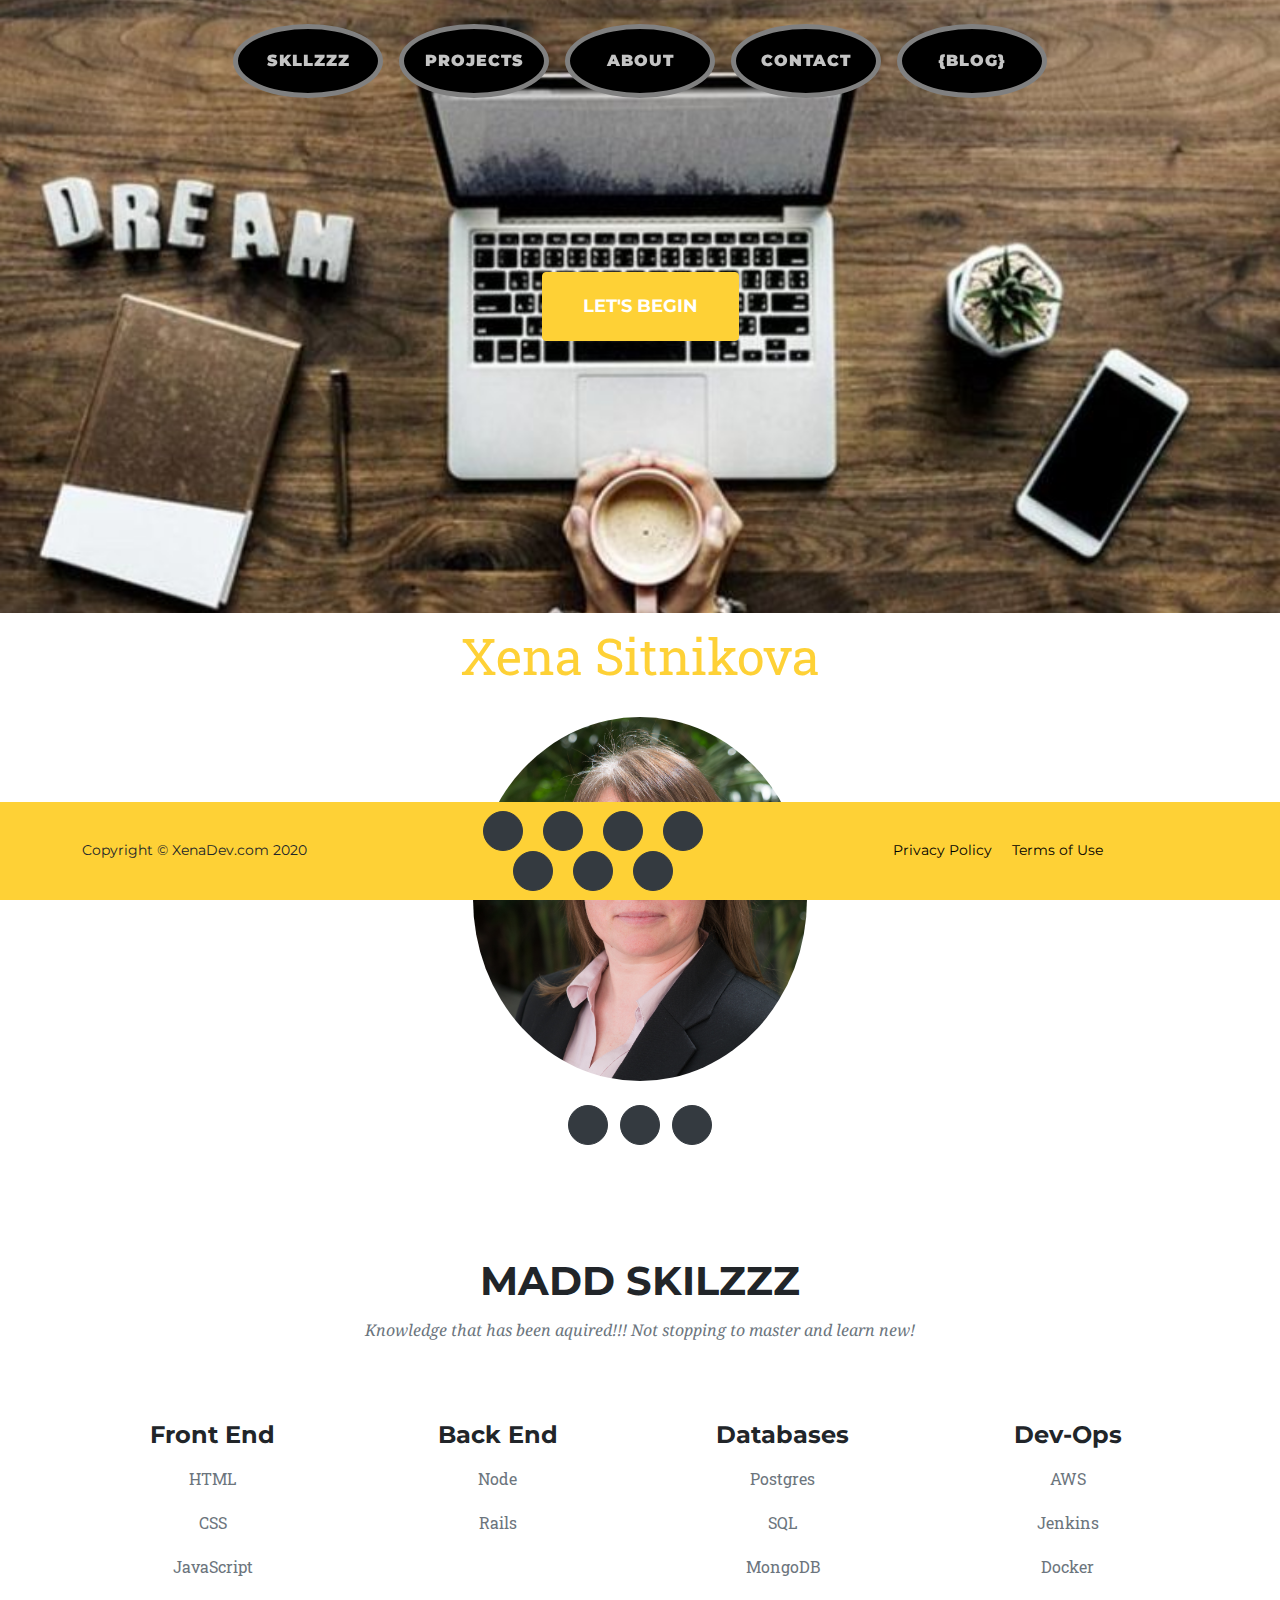
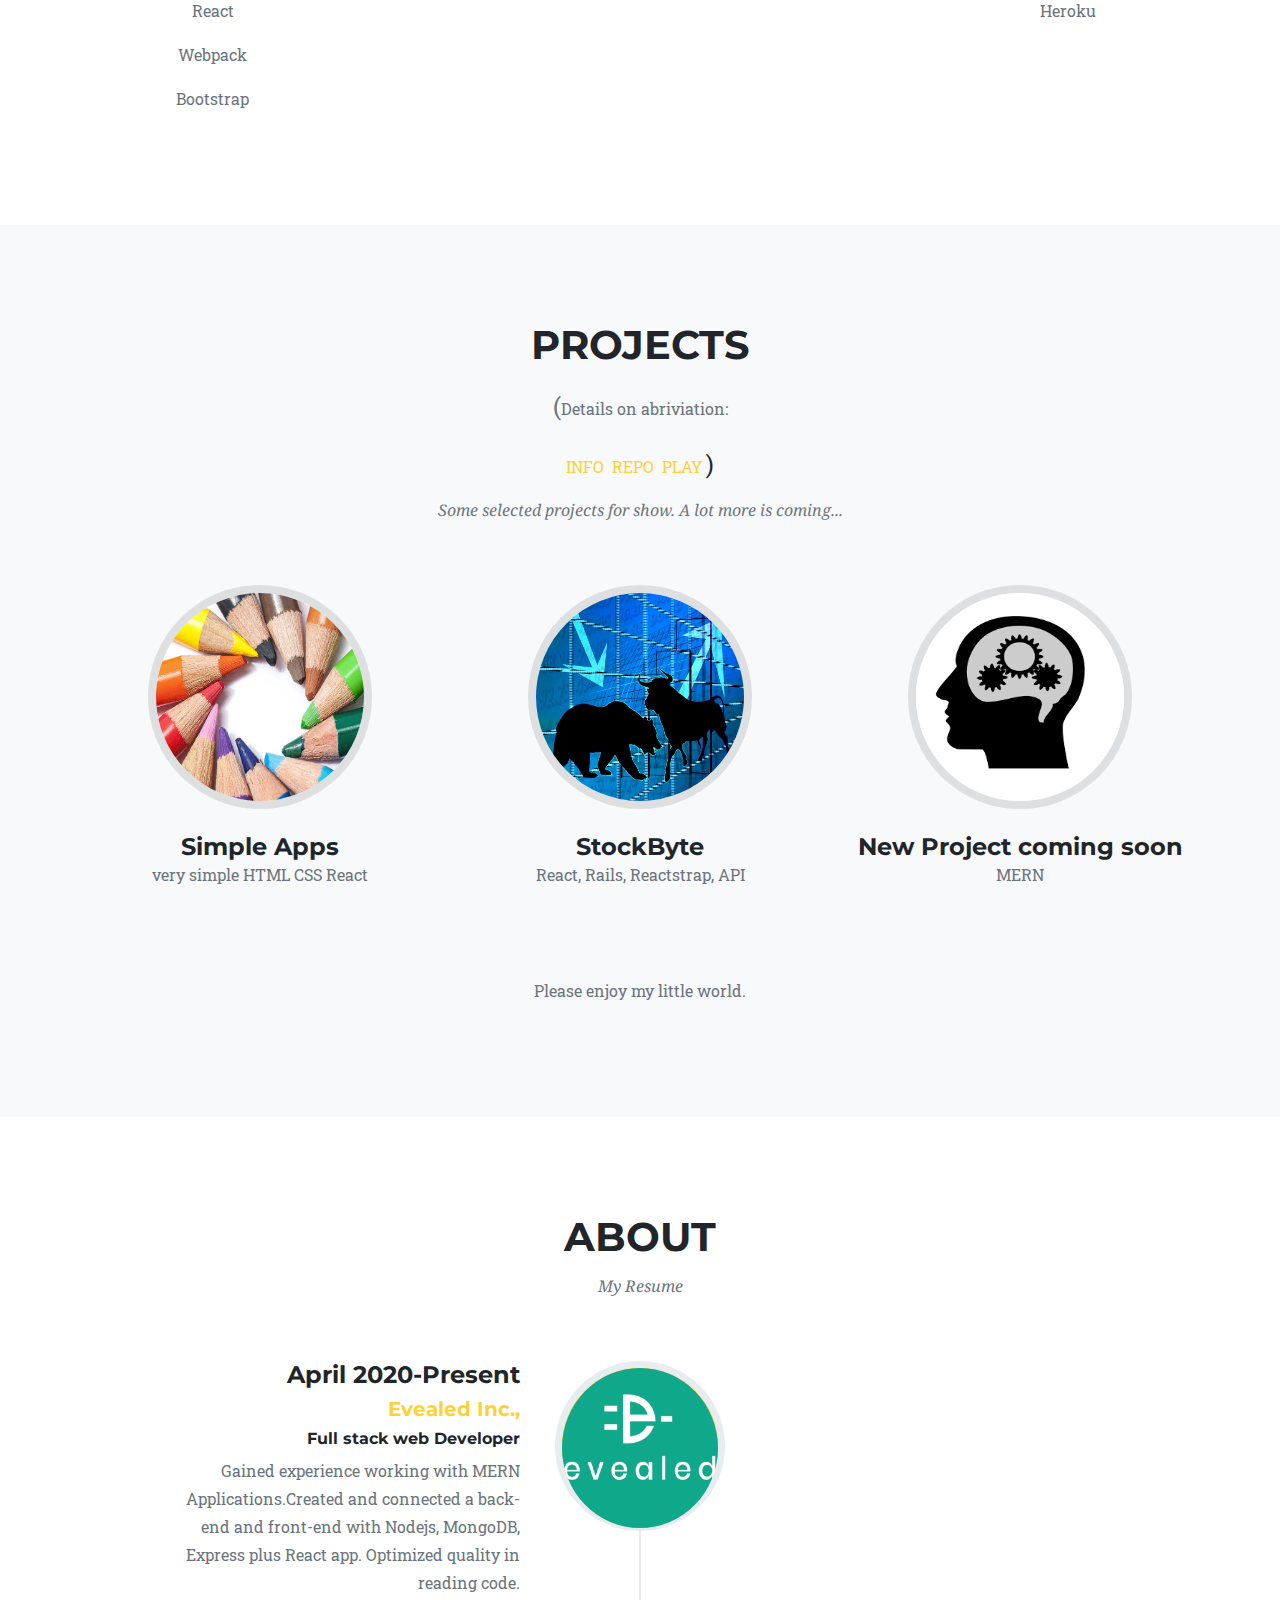
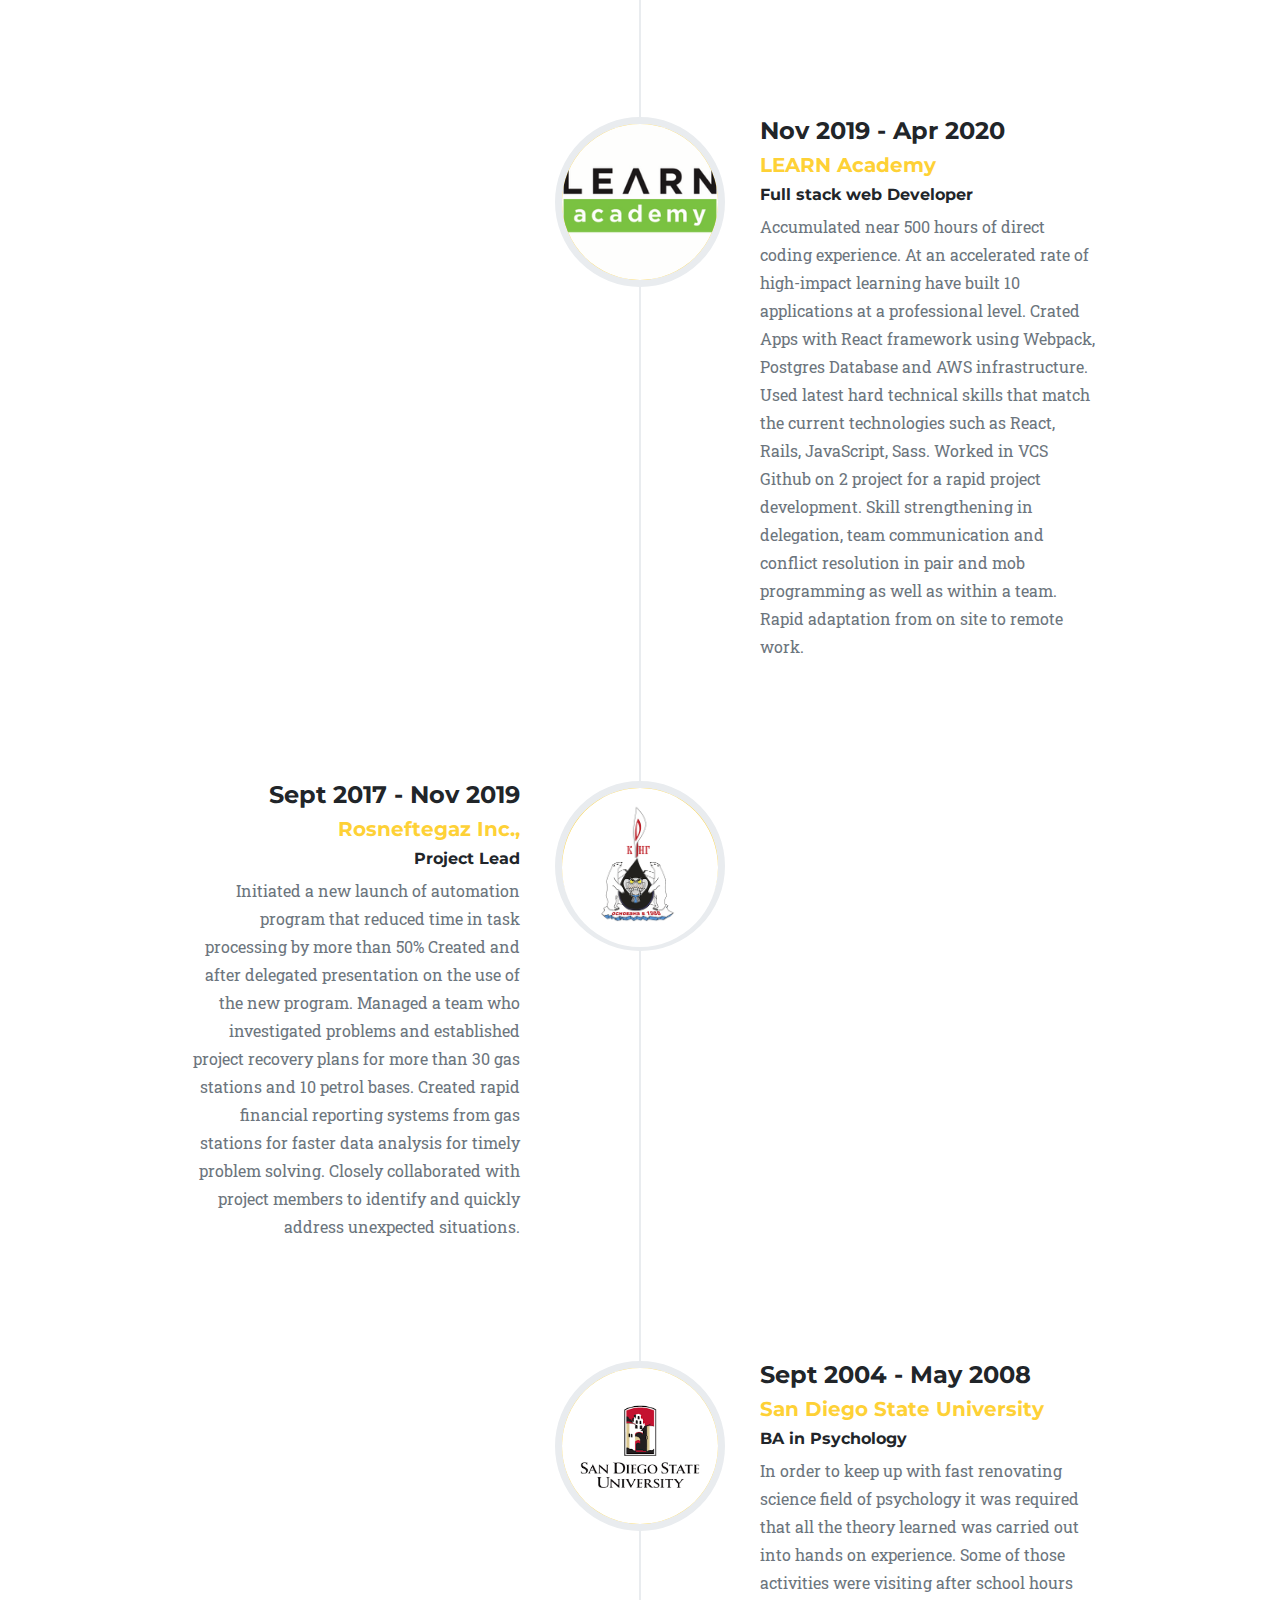
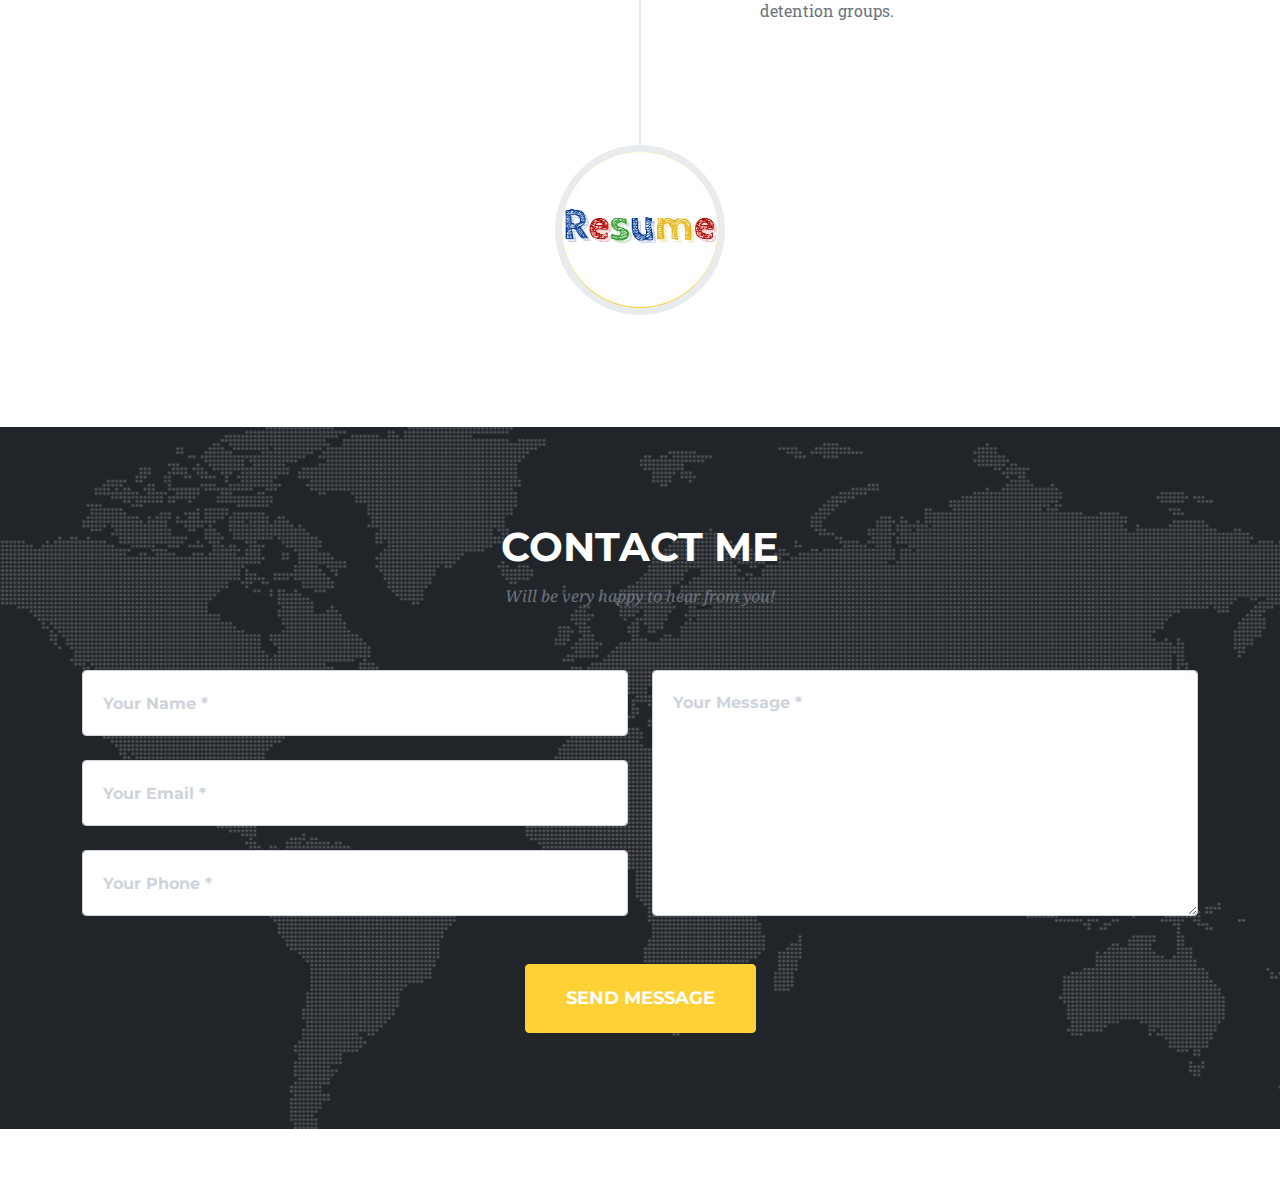
==== commit 70db0c18: "reactstrap" ====
--- a/index.html
+++ b/index.html
@@ -191,7 +191,7 @@
                           <p class="text-muted">very simple HTML CSS React</p>
 
                           <div  style="margin-top: 5px; text-align:center;">
-                              <a class="portfolio-link" data-toggle="modal" href="#portfolioModal1">
+                              <a class="portfolio-link" data-toggle="modal" href="#portfolioModal0">
                                 <i class="fas fa-info-circle fa-3x"></i></a>&nbsp
                           </div>
                       </div>
@@ -204,7 +204,7 @@
                           <a class="portfolio-link" data-toggle="modal" href="#portfolioModal2">
                           <div class="portfolio-hover"><img class="mx-auto rounded-circle" src="assets/img/projects/01front/02.png"  alt="" /></a></div>
                             <h4>StockByte</h4>
-                            <p class="text-muted">React, Rails, CSS, API</p>
+                            <p class="text-muted">React, Rails, Reactstrap, API</p>
 
                             <div  style="margin-top: 5px; text-align:center;">
                                 <a class="portfolio-link" data-toggle="modal" href="#portfolioModal2">
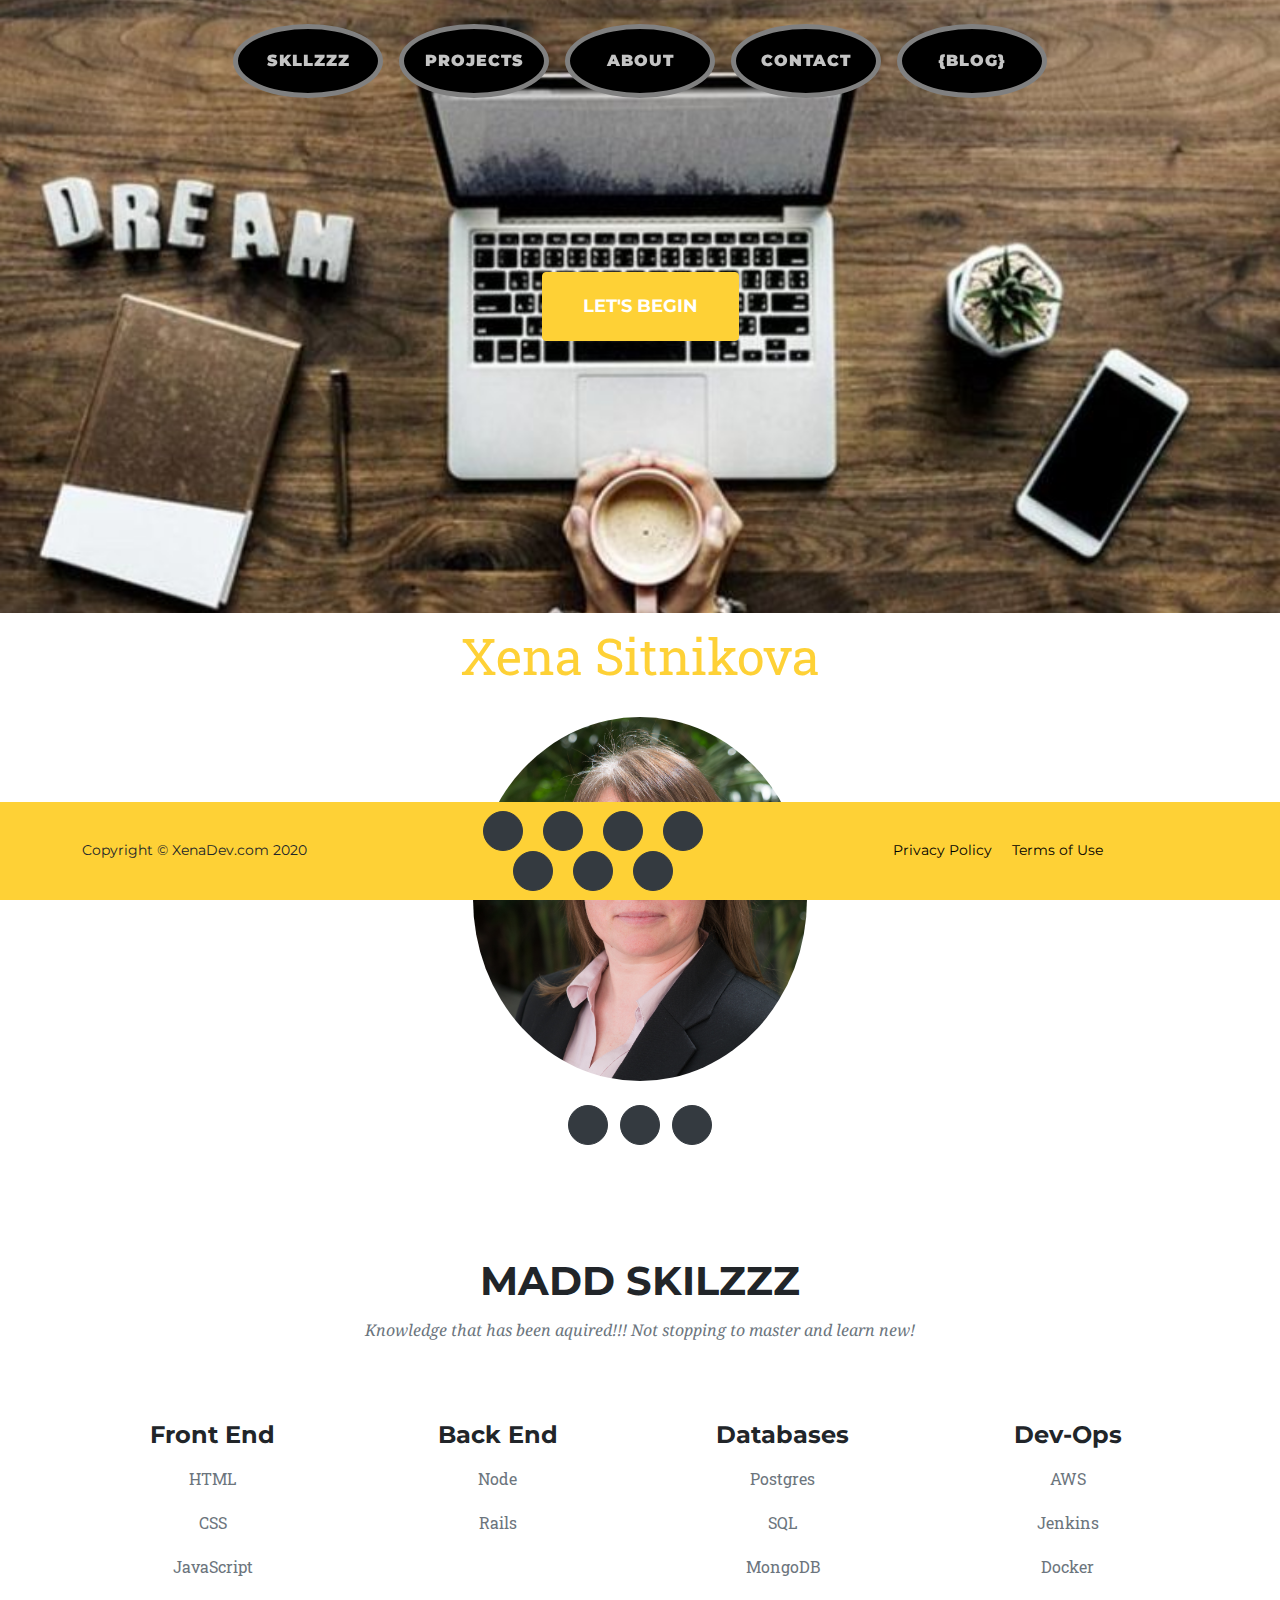
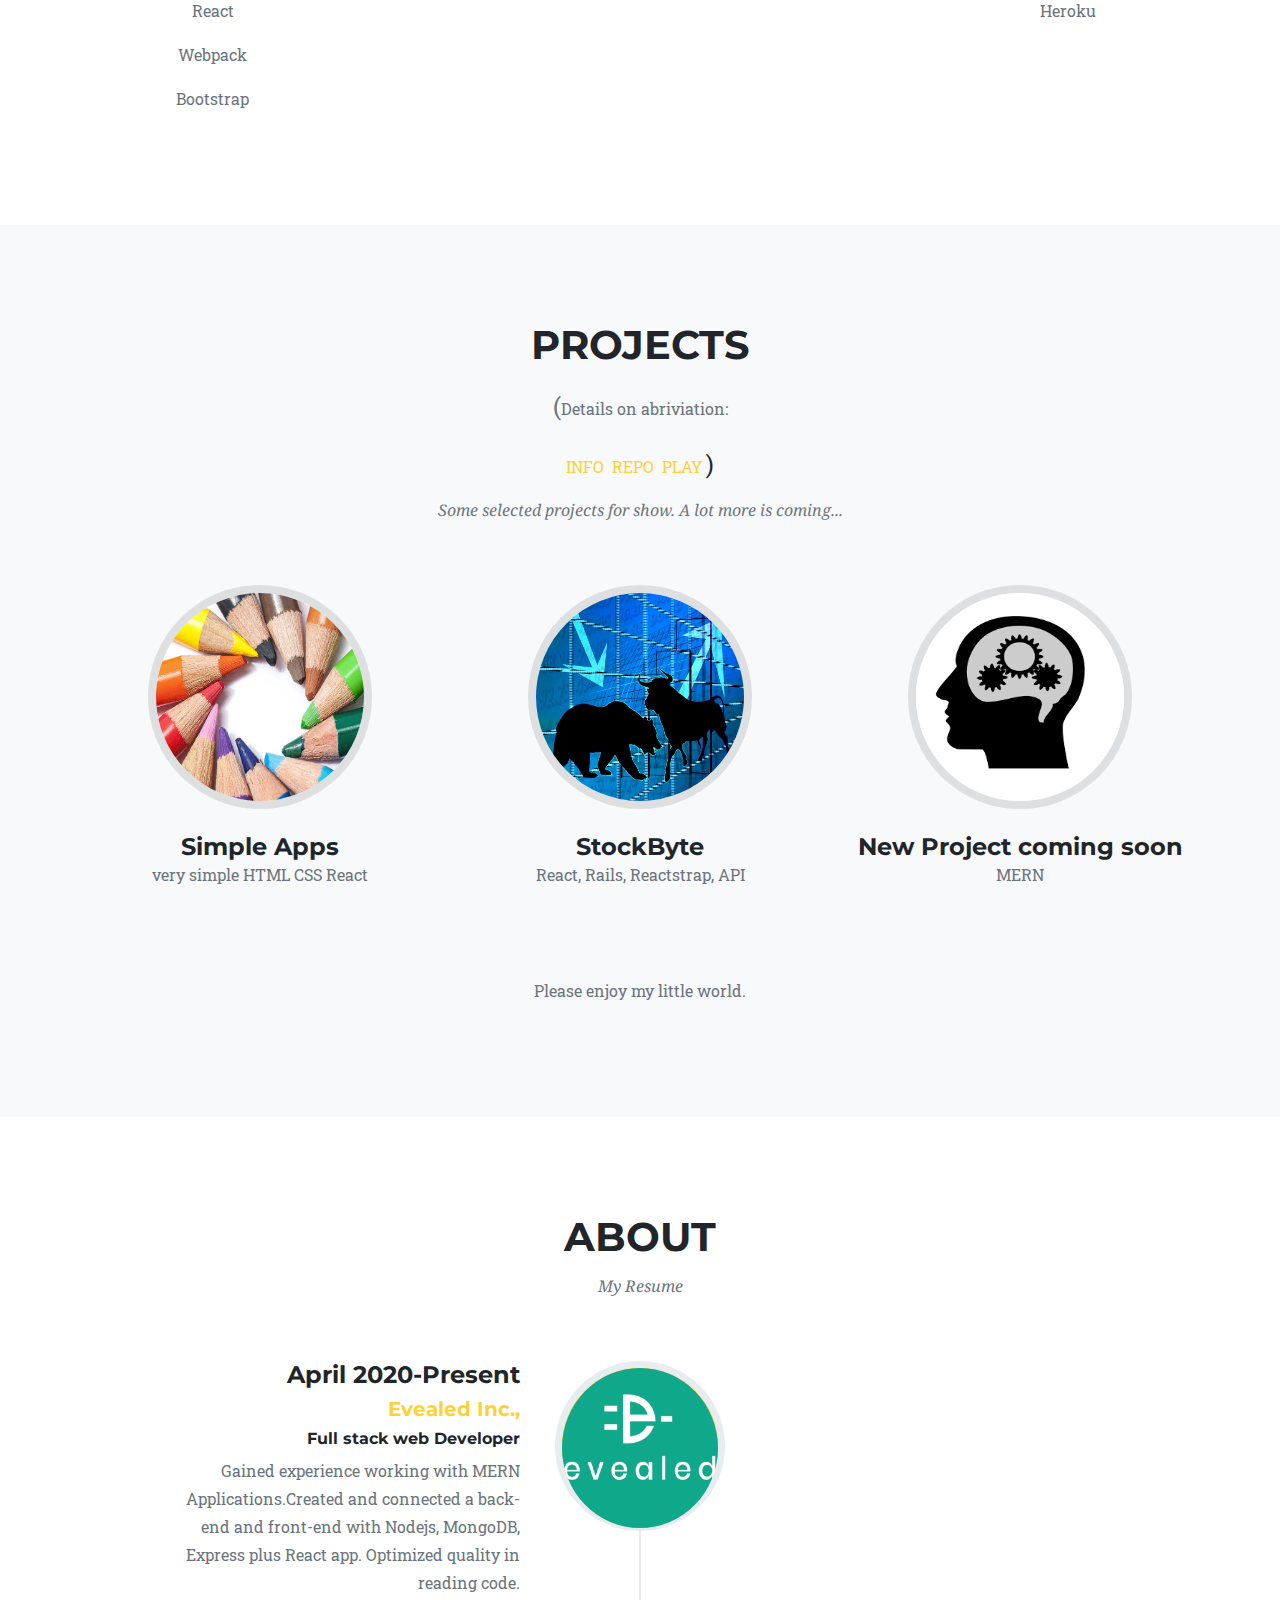
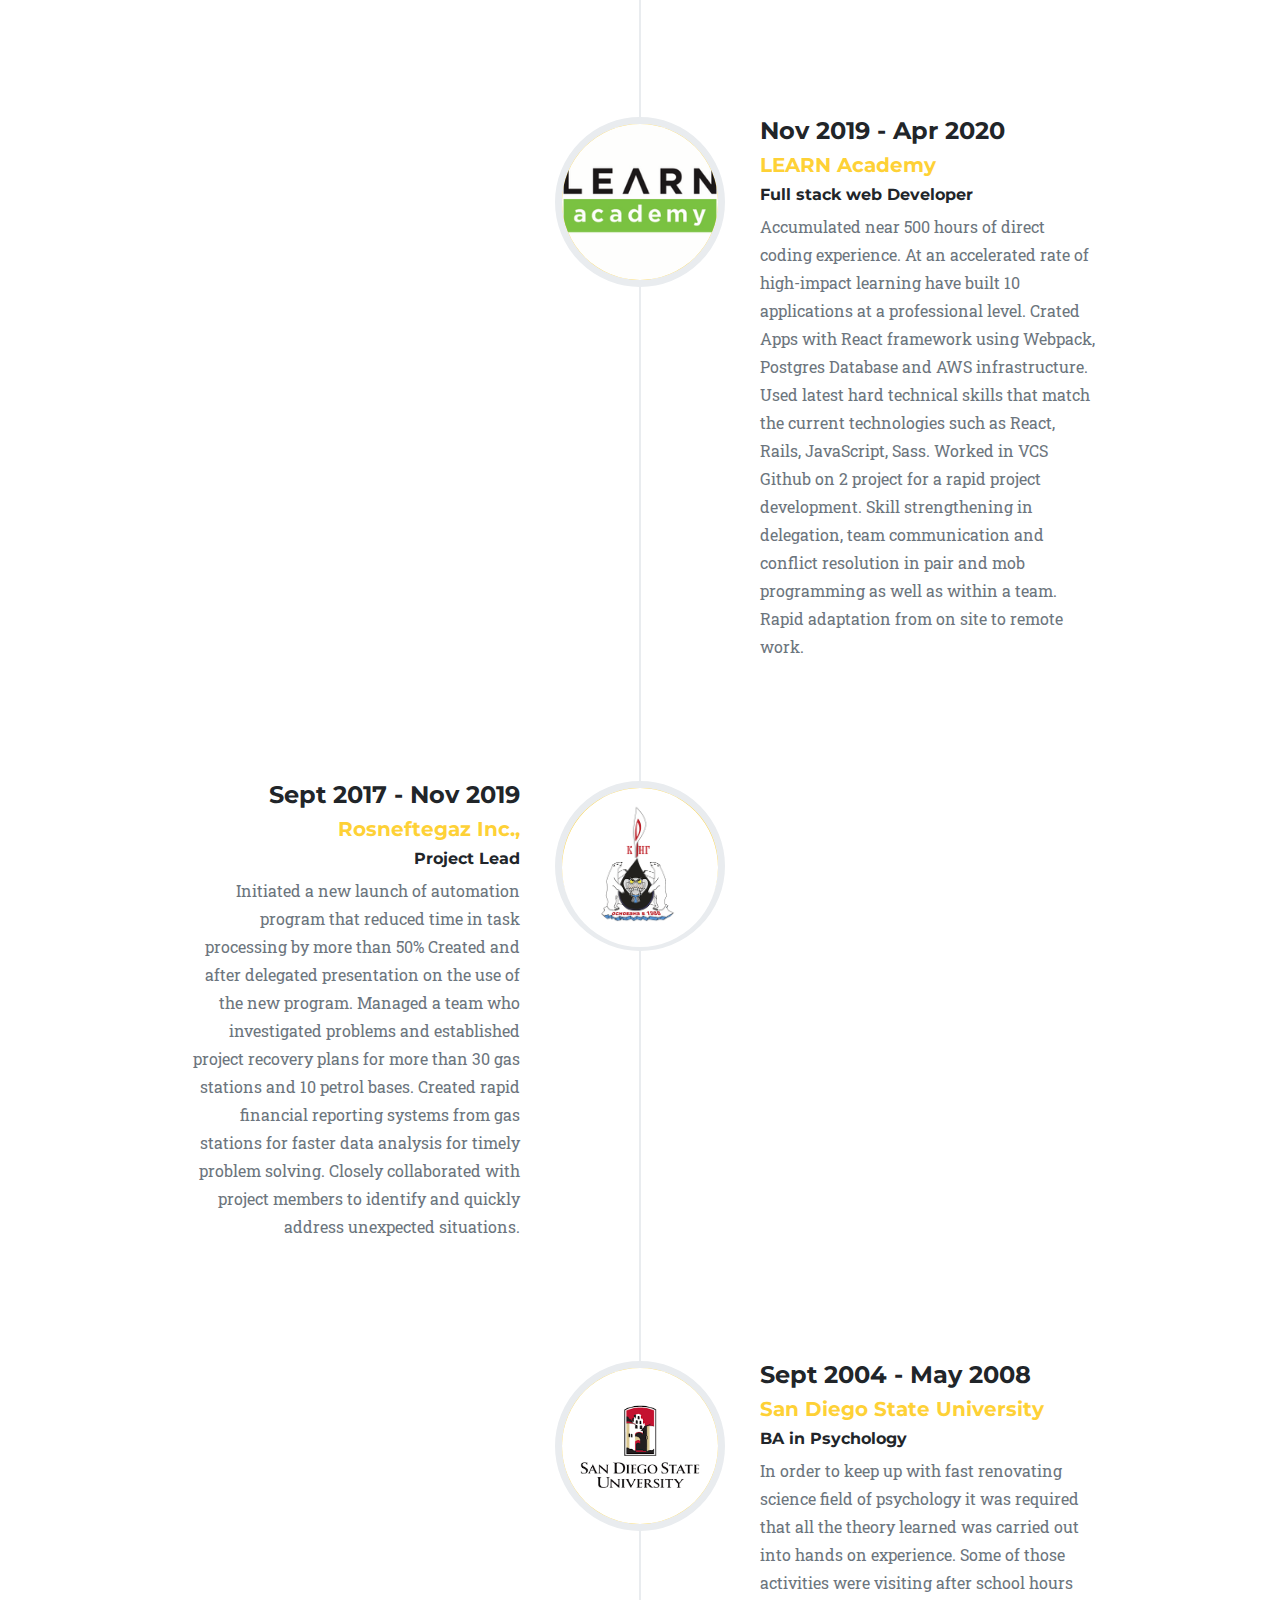
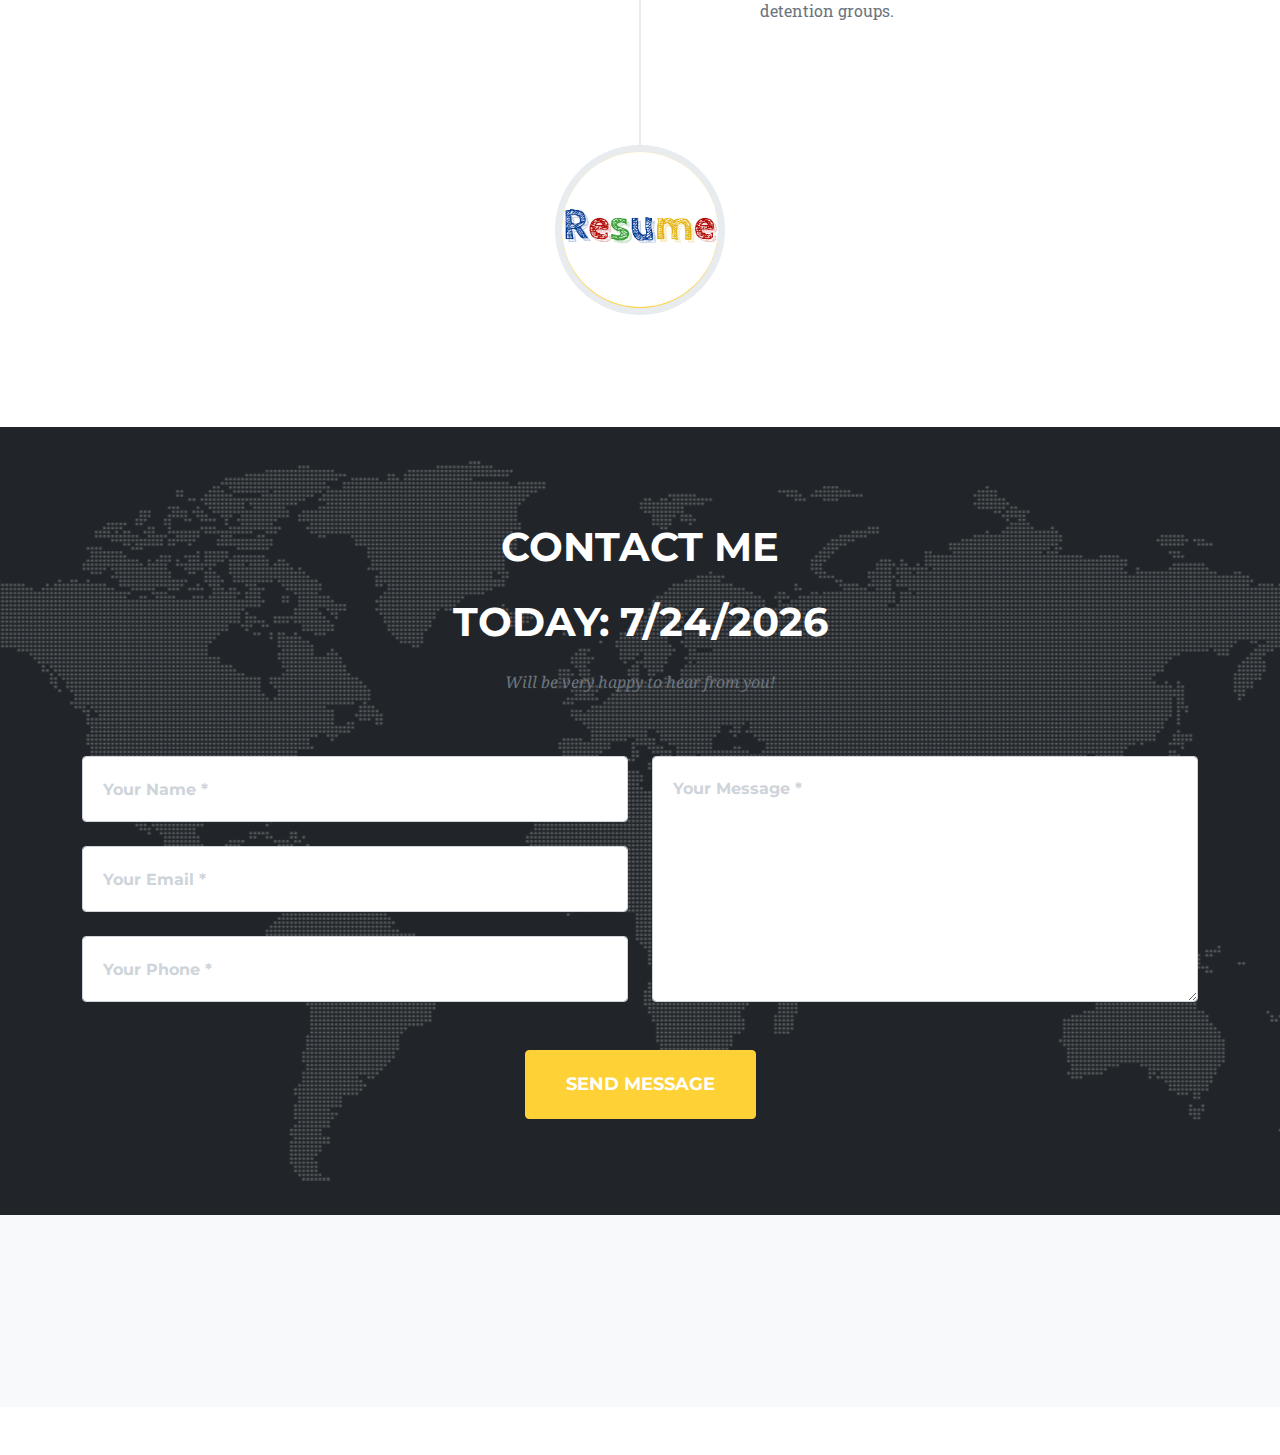
==== commit dce8054e: "added counter" ====
--- a/index.html
+++ b/index.html
@@ -24,6 +24,20 @@
             <link rel="apple-touch-icon" sizes="114x114" href="assets/img/apple-icon/apple-icon-114x114.png" />
             <link rel="apple-touch-icon" sizes="144x144" href="assets/img/apple-icon/apple-icon-144x144.png" />
 
+
+            <!-- Global site tag (gtag.js) - Google Analytics -->
+            <script async src="https://www.googletagmanager.com/gtag/js?id=G-HBB7WVP4F3"></script>
+            <script>
+              window.dataLayer = window.dataLayer || [];
+              function gtag(){dataLayer.push(arguments);}
+              gtag('js', new Date());
+
+              gtag('config', 'G-HBB7WVP4F3');
+            </script>
+
+
+
+
     </head>
     <body id="page-top">
 
@@ -48,6 +62,8 @@
                             <li class="nav-item"><a class="nav-link js-scroll-trigger btn1" href="#about" style="font-weight: 900;">About</a></li>
                             <li class="nav-item"><a class="nav-link js-scroll-trigger btn1" href="#contact" style="font-weight: 900;">Contact</a></li>
                             <li class="nav-item"><a class="nav-link js-scroll-trigger btn1" href="02blog.html" style="font-weight: 900;">{Blog}</a></li>
+
+
 
 
 
@@ -334,7 +350,10 @@
             <div class="container">
                 <div class="text-center">
                     <h2 class="section-heading text-uppercase">Contact Me</h2>
+                    <h2 class="section-heading text-uppercase"><p>Today: <script> document.write(new Date().toLocaleDateString()); </script></p></h2>
                     <h3 class="section-subheading text-muted">Will be very happy to hear from you!</h3>
+
+
                 </div>
 
                 <form id="contactForm" name="sentMessage" novalidate="novalidate">
@@ -367,6 +386,27 @@
                 </form>
             </div>
         </section>
+
+
+
+<!-- counter -->
+
+
+
+<section class="page-section bg-light" id="counter" >
+    <div class="container">
+        <!-- <div class="row" > -->
+          <a href='https://www.symptoma.it/'></a>
+          <script type='text/javascript' src='https://www.freevisitorcounters.com/auth.php?id=87a093b1dad7ee00c78f4e885483c44a69c31a57'></script>
+          <script type="text/javascript" src="https://www.freevisitorcounters.com/en/home/counter/703328/t/1"></script>
+          </a>
+
+      <!-- </div> -->
+    </div>
+</section>
+
+
+
 
 
         <!-- Footer-->
@@ -392,6 +432,10 @@
                             <i class="fa fa-phone"></i></a>
                             <a class="btn btn-dark btn-social mx-2" href="resume.pdf" target="_blank">
                               <i class="fa fa-file-pdf"></i></a>
+
+
+
+
                       </div>
                     <div class="col-lg-4 text-lg-right">
                       <a class="mr-3" data-toggle="modal" href="#portfolioModal100" style="color:black;">Privacy Policy</a>
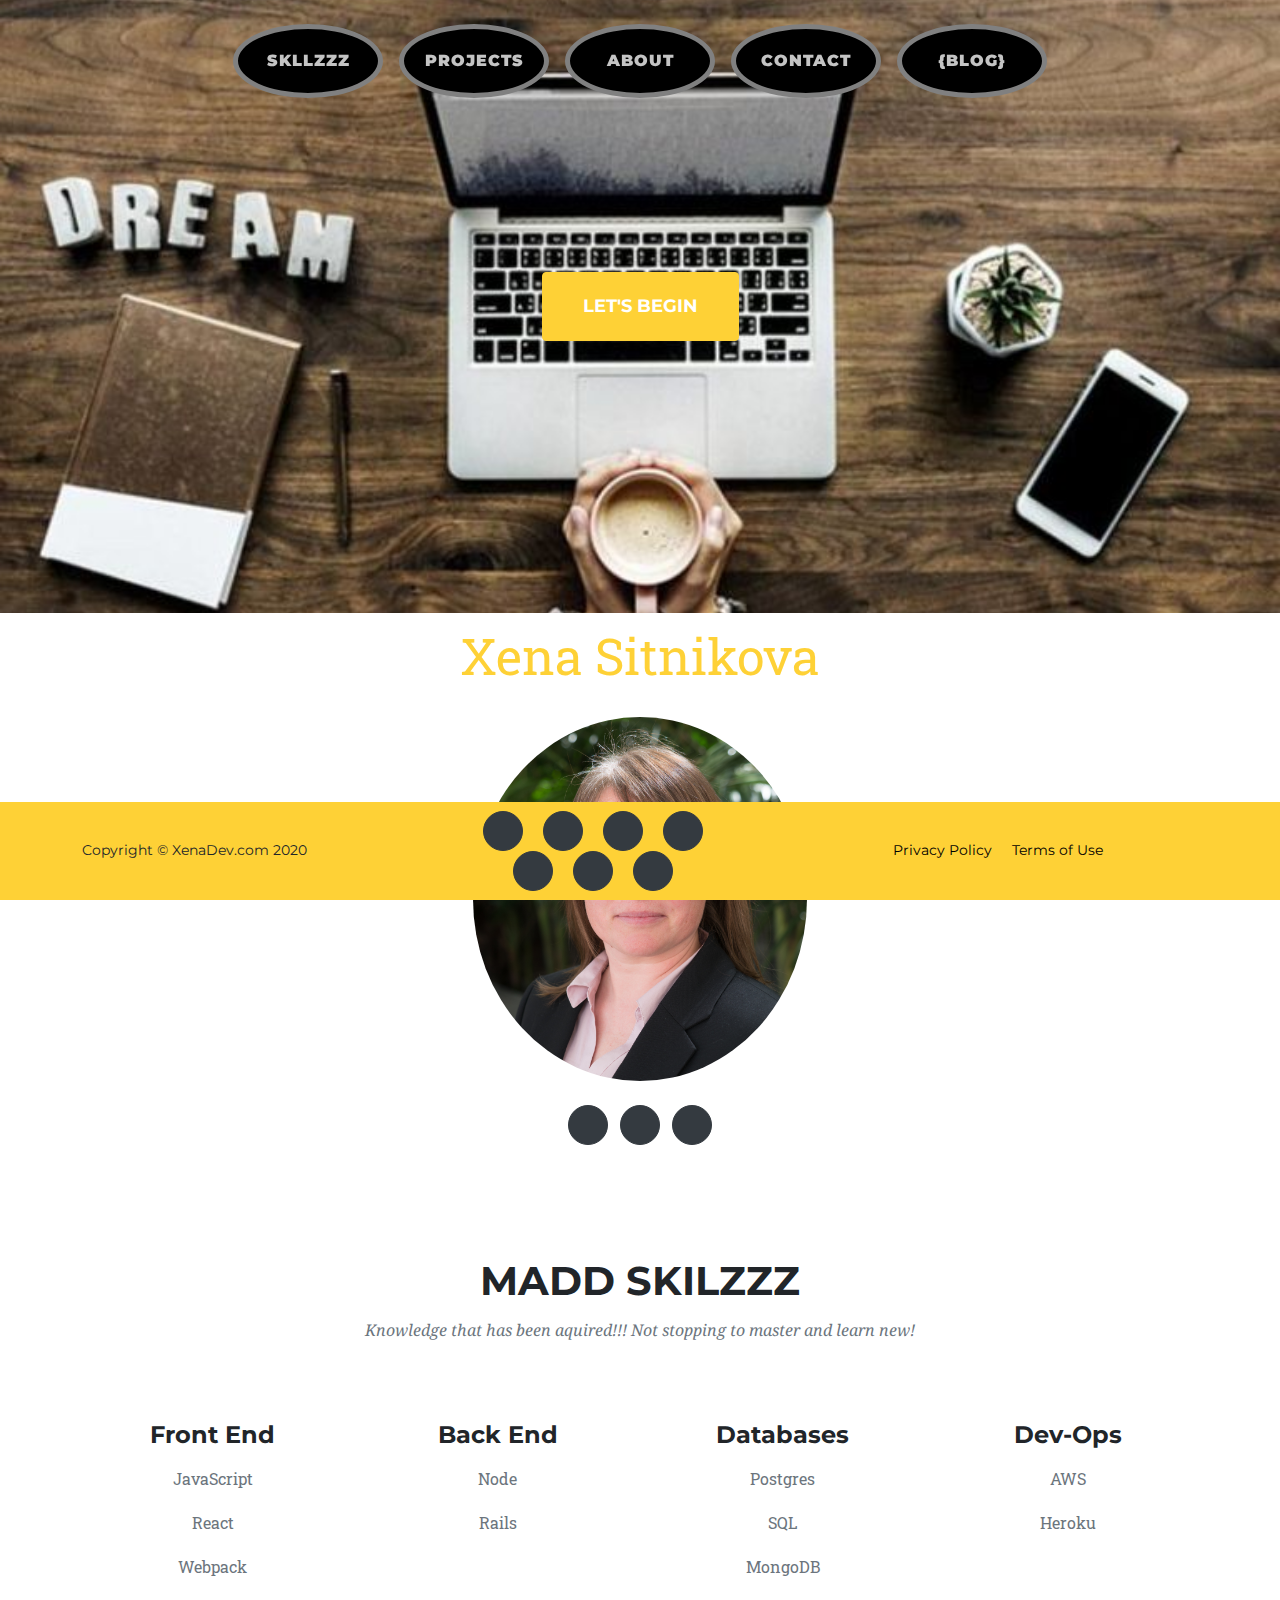
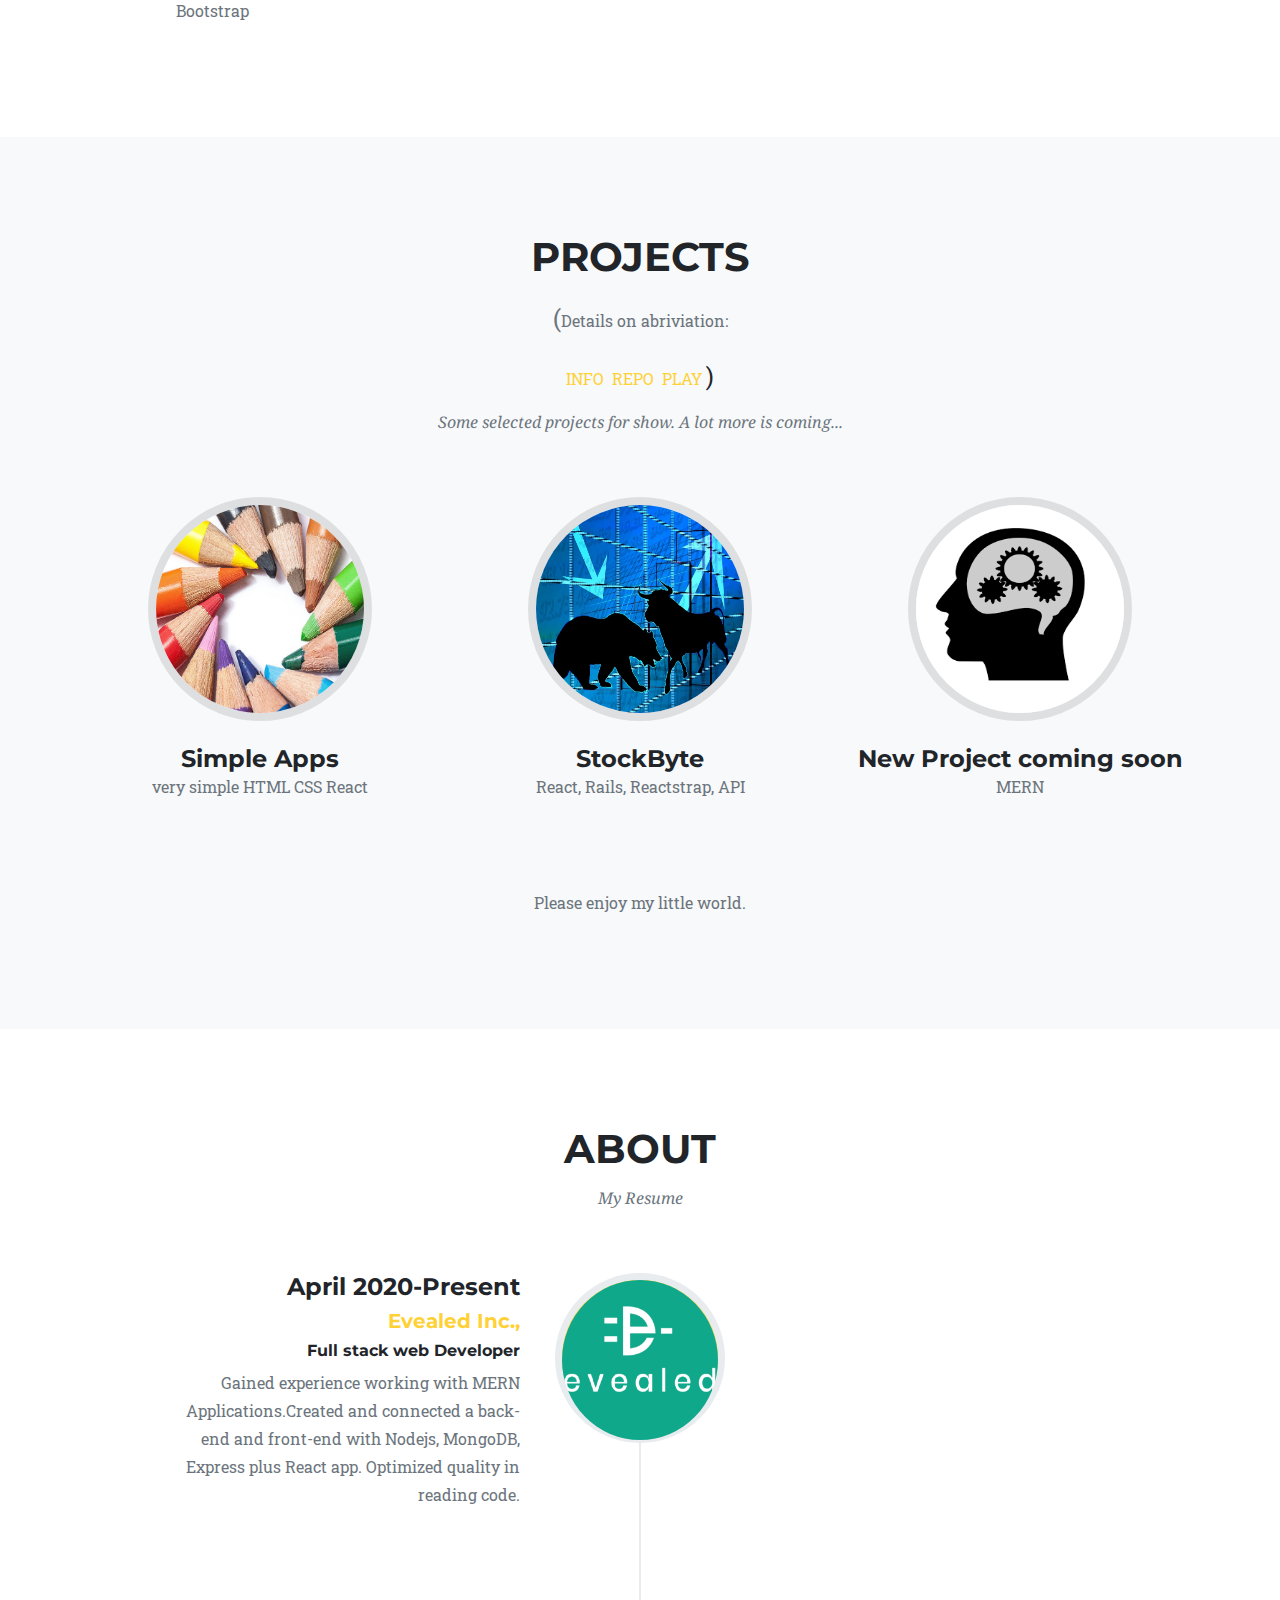
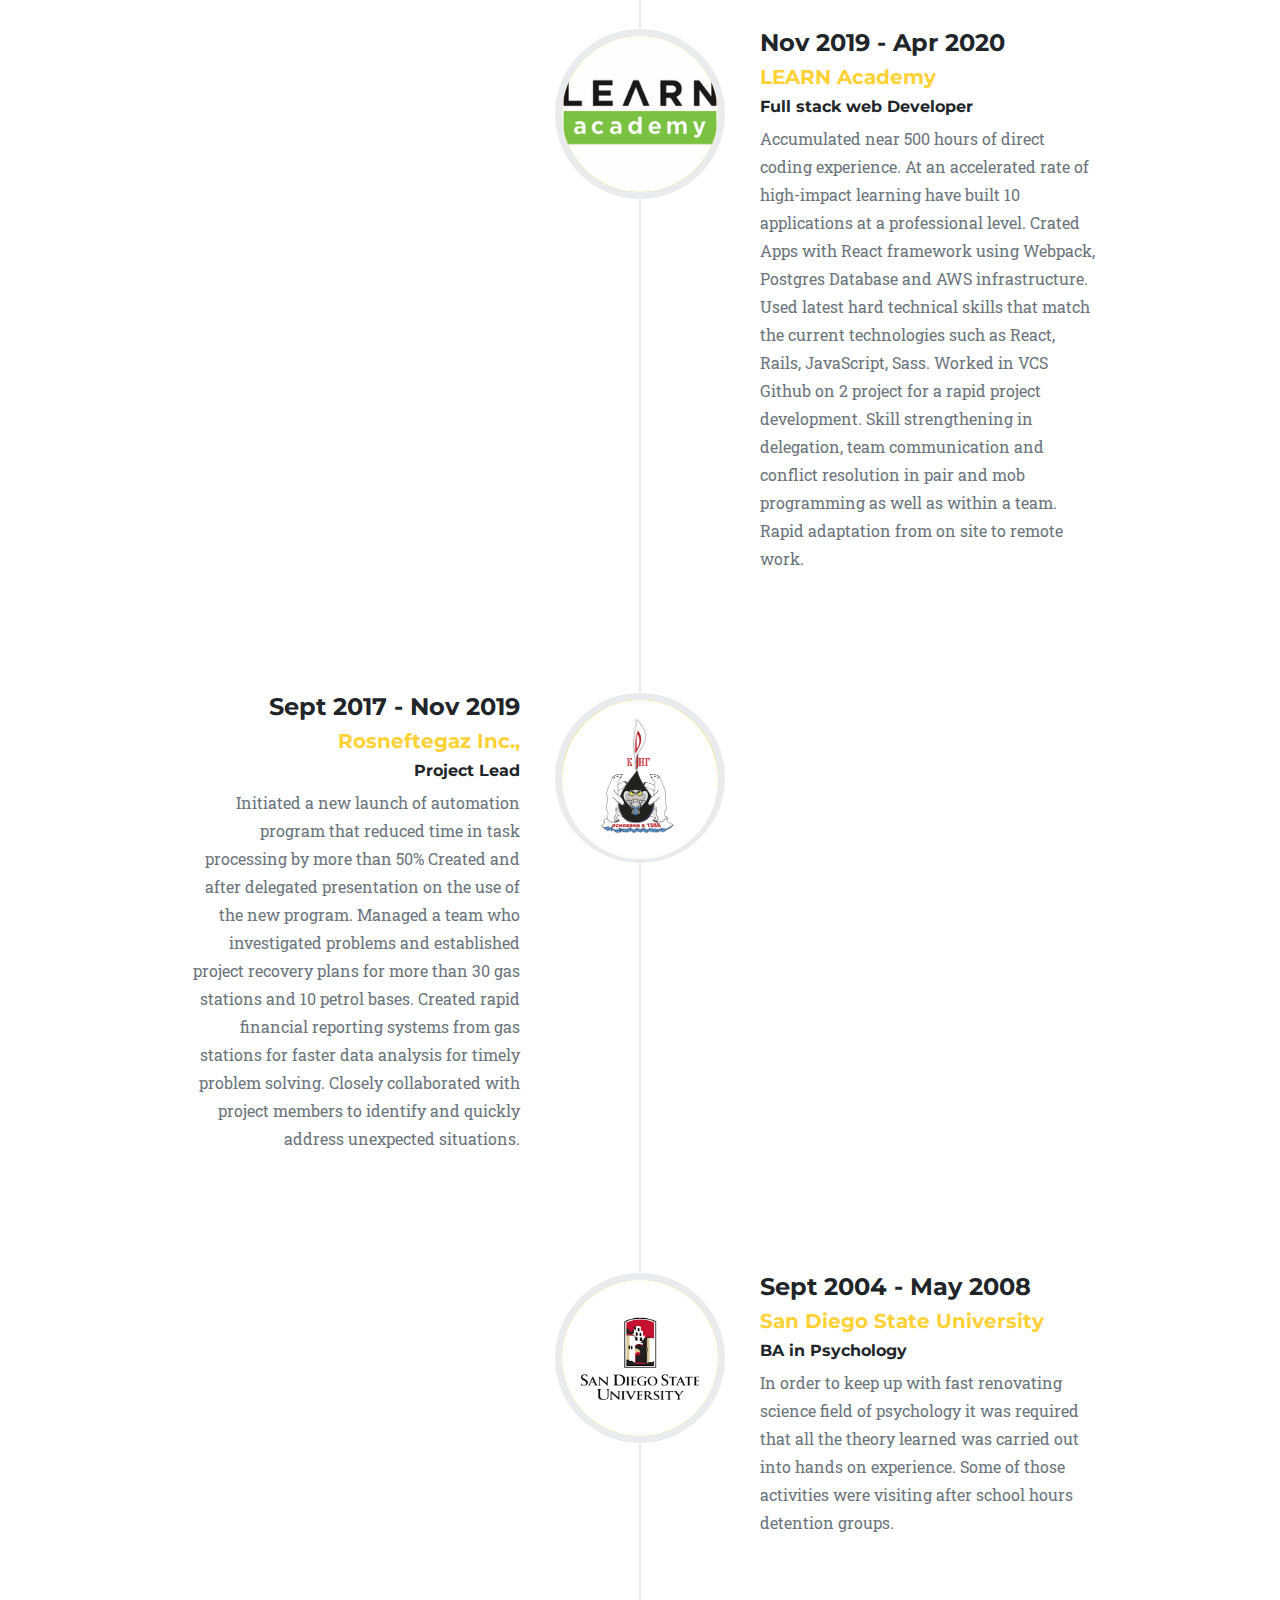
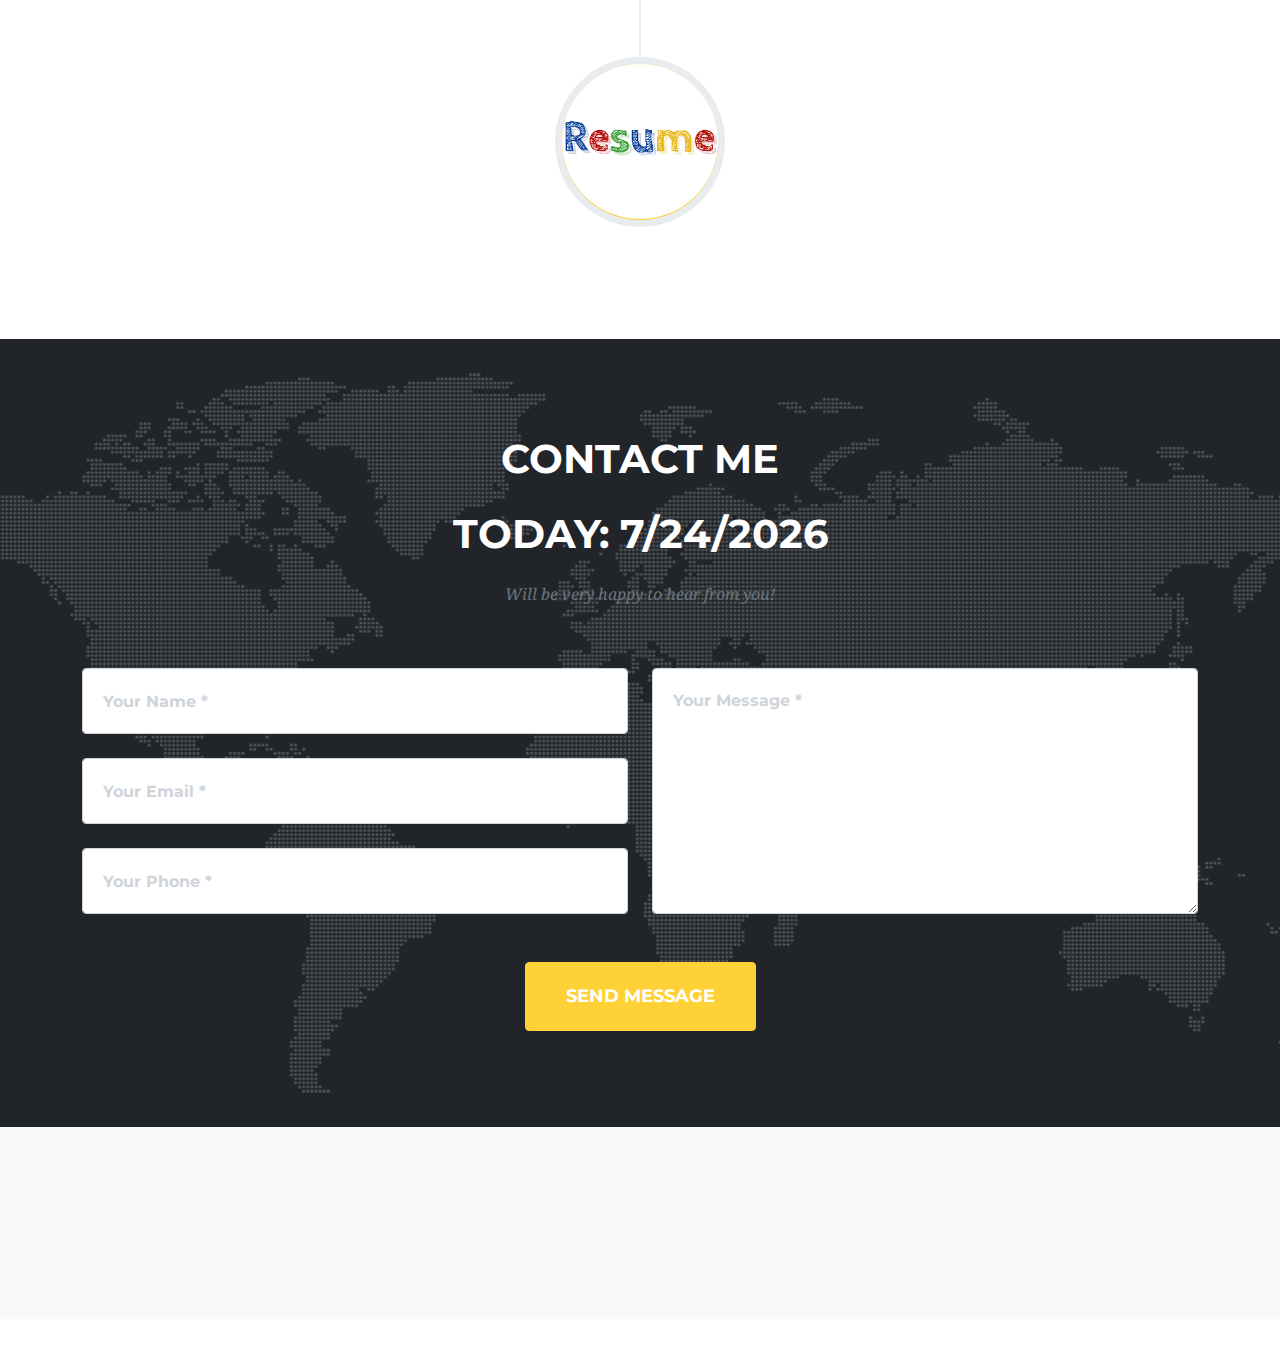
==== commit 0edc0358: "update" ====
--- a/index.html
+++ b/index.html
@@ -16,7 +16,7 @@
         <link href="https://fonts.googleapis.com/css?family=Droid+Serif:400,700,400italic,700italic" rel="stylesheet" type="text/css" />
         <link href="https://fonts.googleapis.com/css?family=Roboto+Slab:400,100,300,700" rel="stylesheet" type="text/css" />
         <!-- Core theme CSS (includes Bootstrap)-->
-        <link href="css/styles.css" rel="stylesheet" />
+        <link href="css/styles.css" rel="stylesheet">
 
         <!-- icon for saving a web site on the screen -->
             <link rel="apple-touch-icon" sizes="57x57" href="assets/img/apple-icon/apple-icon-57x57.png" />
@@ -128,8 +128,6 @@
                     <div class="col-md-3">
                         <span class="fa-stack fa-4x"><i class="fas fa-circle fa-stack-2x text-primary"></i><i class="fas fa-laptop fa-stack-1x fa-inverse"></i></span>
                         <h4 class="my-3">Front End</h4>
-                        <p class="text-muted">HTML</p>
-                        <p class="text-muted">CSS</p>
                         <p class="text-muted">JavaScript</p>
                         <p class="text-muted">React</p>
                         <p class="text-muted">Webpack</p>
@@ -162,8 +160,6 @@
                         <span class="fa-stack fa-4x"><i class="fas fa-circle fa-stack-2x text-primary"></i><i class="fab fa-connectdevelop fa-stack-1x fa-inverse"></i></span>
                         <h4 class="my-3">Dev-Ops</h4>
                         <p class="text-muted">AWS</p>
-                        <p class="text-muted">Jenkins</p>
-                        <p class="text-muted">Docker</p>
                         <p class="text-muted">Heroku</p>
                     </div>
 
@@ -478,7 +474,7 @@
 
                                           <!-- </div> -->
 
-                                            <h7>Treasure Hunt (HTML CSS)</h7>
+                                            <h7>Treasure Hunt (JS)</h7>
                                             <!-- <p class="text-muted">HTML CSS</p> -->
 
 
@@ -524,7 +520,7 @@
                                                     <i class="fas fa-play-circle fa-1x"></i></a>
                                               <!-- </div> -->
 
-                                                <h7>Boxes add & delete (REACT)</h7>
+                                                <h7>Boxes (REACT)</h7>
                                                 <!-- <p class="text-muted">React App</p> -->
 
 
@@ -569,7 +565,7 @@
                                                     <i class="fas fa-info-circle fa-1x"></i></a>&nbsp
                                                   <a class="portfolio-link" href="https://github.com/MyProjects898/challenge-magic-8-ball-react-rainyday" target="_blank">
                                                     <i class="fab fa-github fa-1x" aria-hidden="true"></i></a>&nbsp
-                                                  <a class="portfolio-link" href="https://xenadev-mgic8.herokuapp.com/" target="_blank">
+                                                  <a class="portfolio-link" href="https://magic-evil-eye.herokuapp.com/" target="_blank">
                                                     <i class="fas fa-play-circle fa-1x"></i></a>
                                               <!-- </div> -->
 
@@ -934,7 +930,7 @@
                                     <p>REACT App</p>
                                     <ul class="list-inline">
                                         <li>Date: March 2020</li>
-                                        <li>Credits: Xena with a mob/li>
+                                        <li>Credits: Xena /li>
                                         <li>Category: Game</li>
                                         <li>
                                           <div  style="margin-top: 5px; text-align:center;">
@@ -942,7 +938,7 @@
                                                 <i class="fas fa-info-circle fa-3x"></i></a>&nbsp -->
                                               <a class="portfolio-link" href="https://github.com/MyProjects898/challenge-magic-8-ball-react-rainyday" target="_blank">
                                                 <i class="fab fa-github fa-3x" aria-hidden="true"></i></a>&nbsp
-                                              <a class="portfolio-link" href="https://xenadev-mgic8.herokuapp.com/" target="_blank">
+                                              <a class="portfolio-link" href="https://magic-evil-eye.herokuapp.com/" target="_blank">
                                                 <i class="fas fa-play-circle fa-3x"></i></a>
                                           </div>
                                         </li>
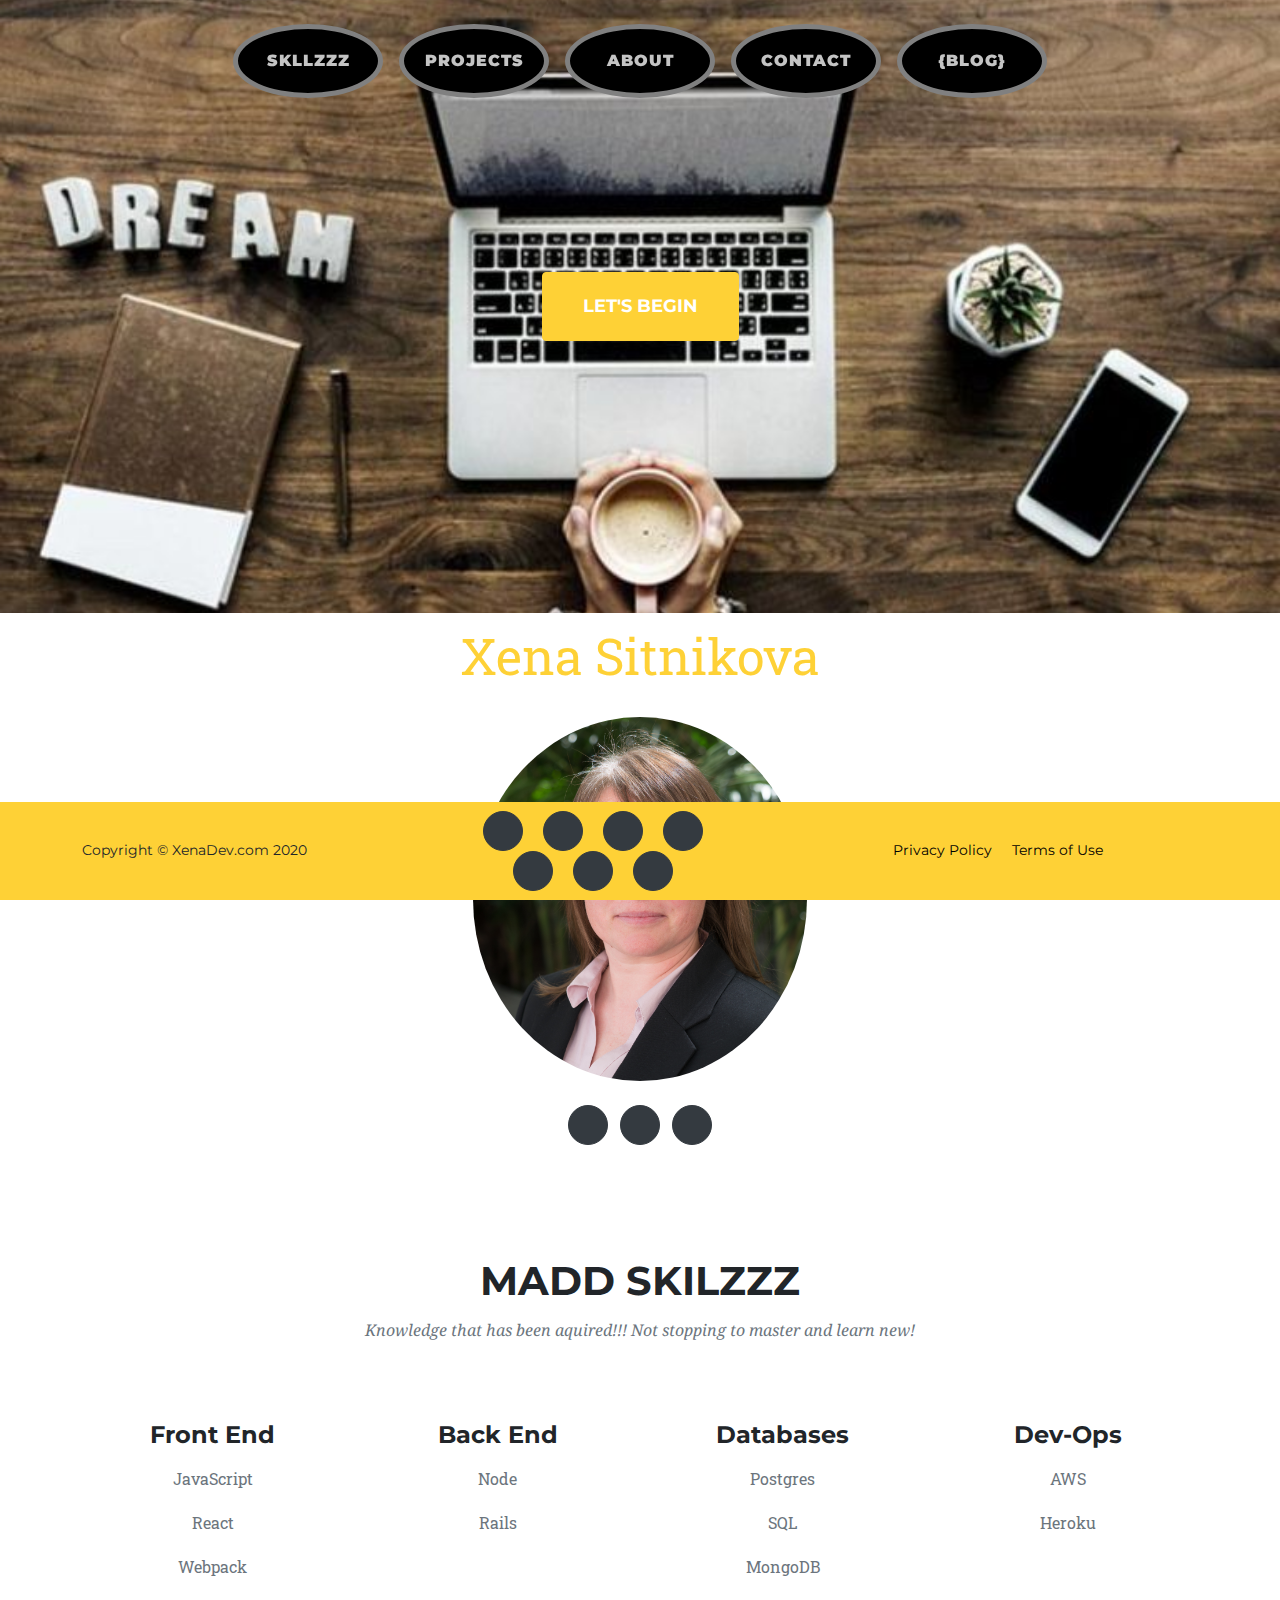
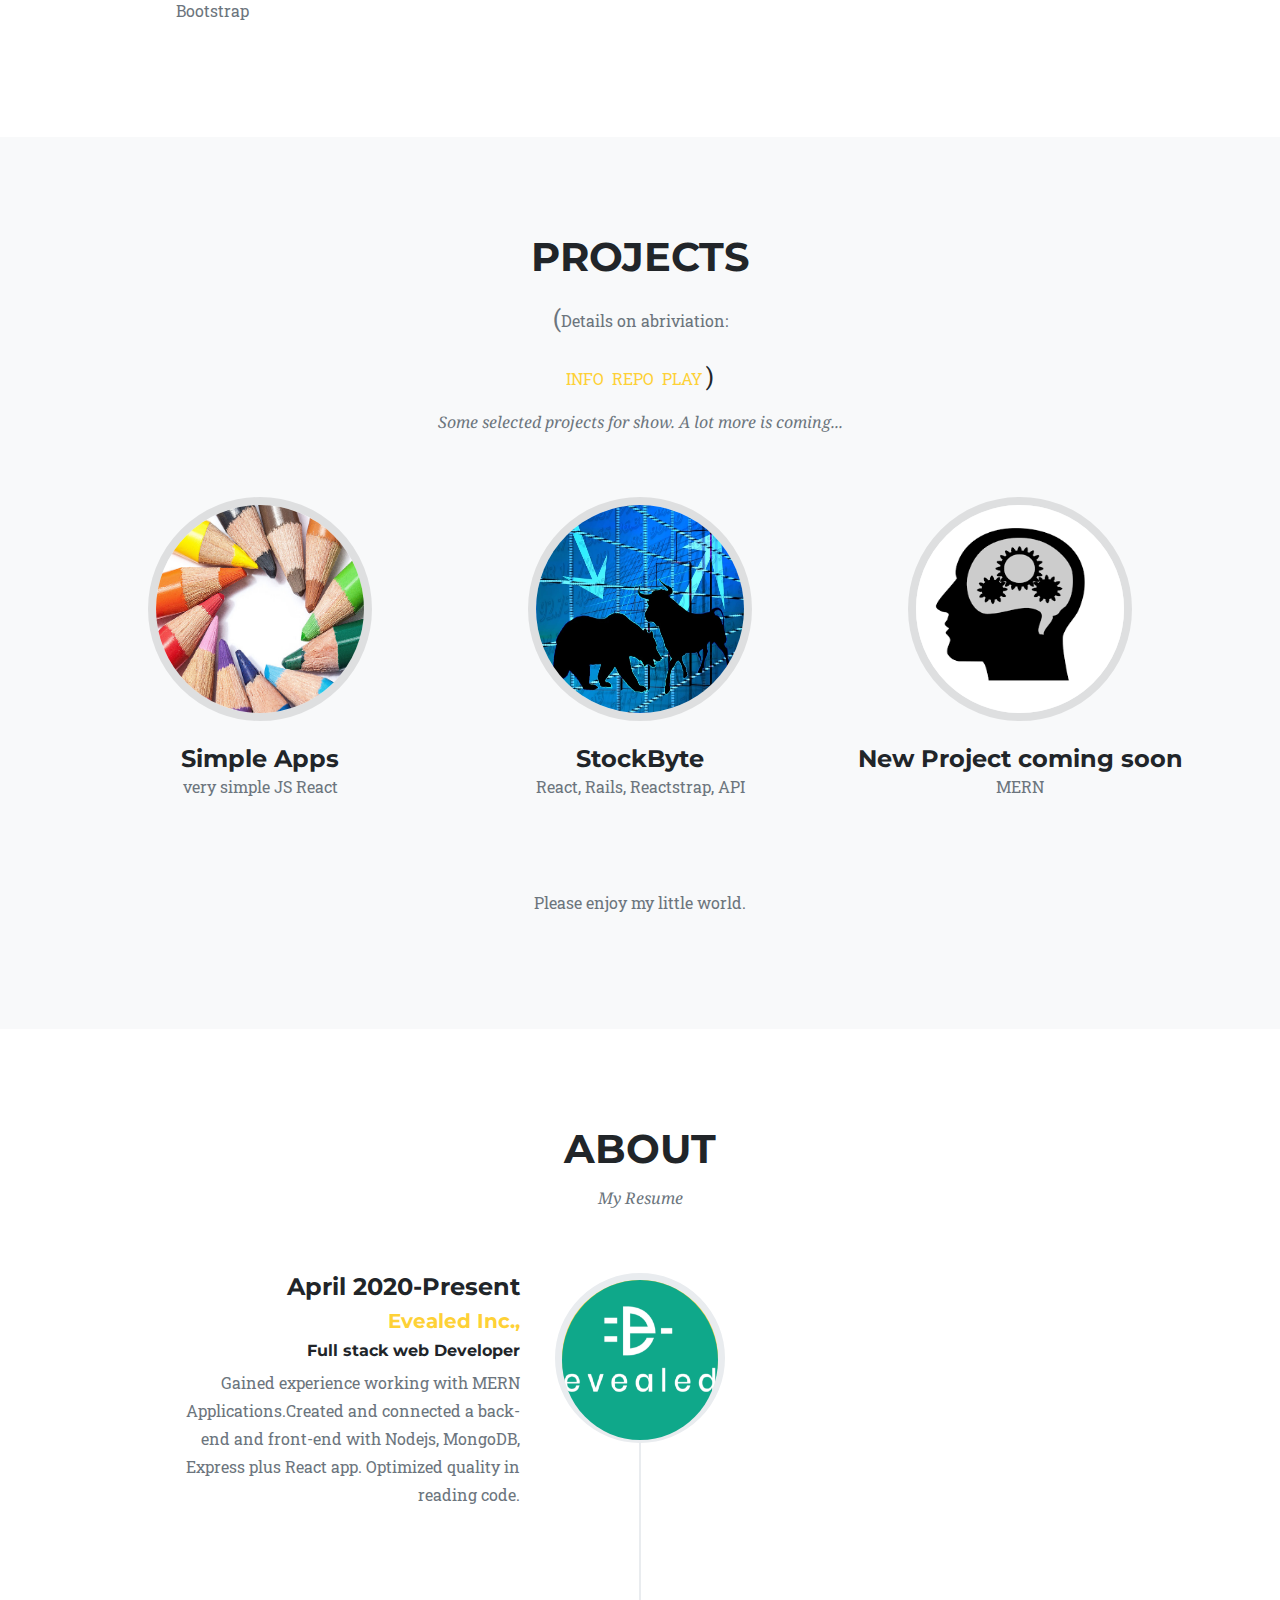
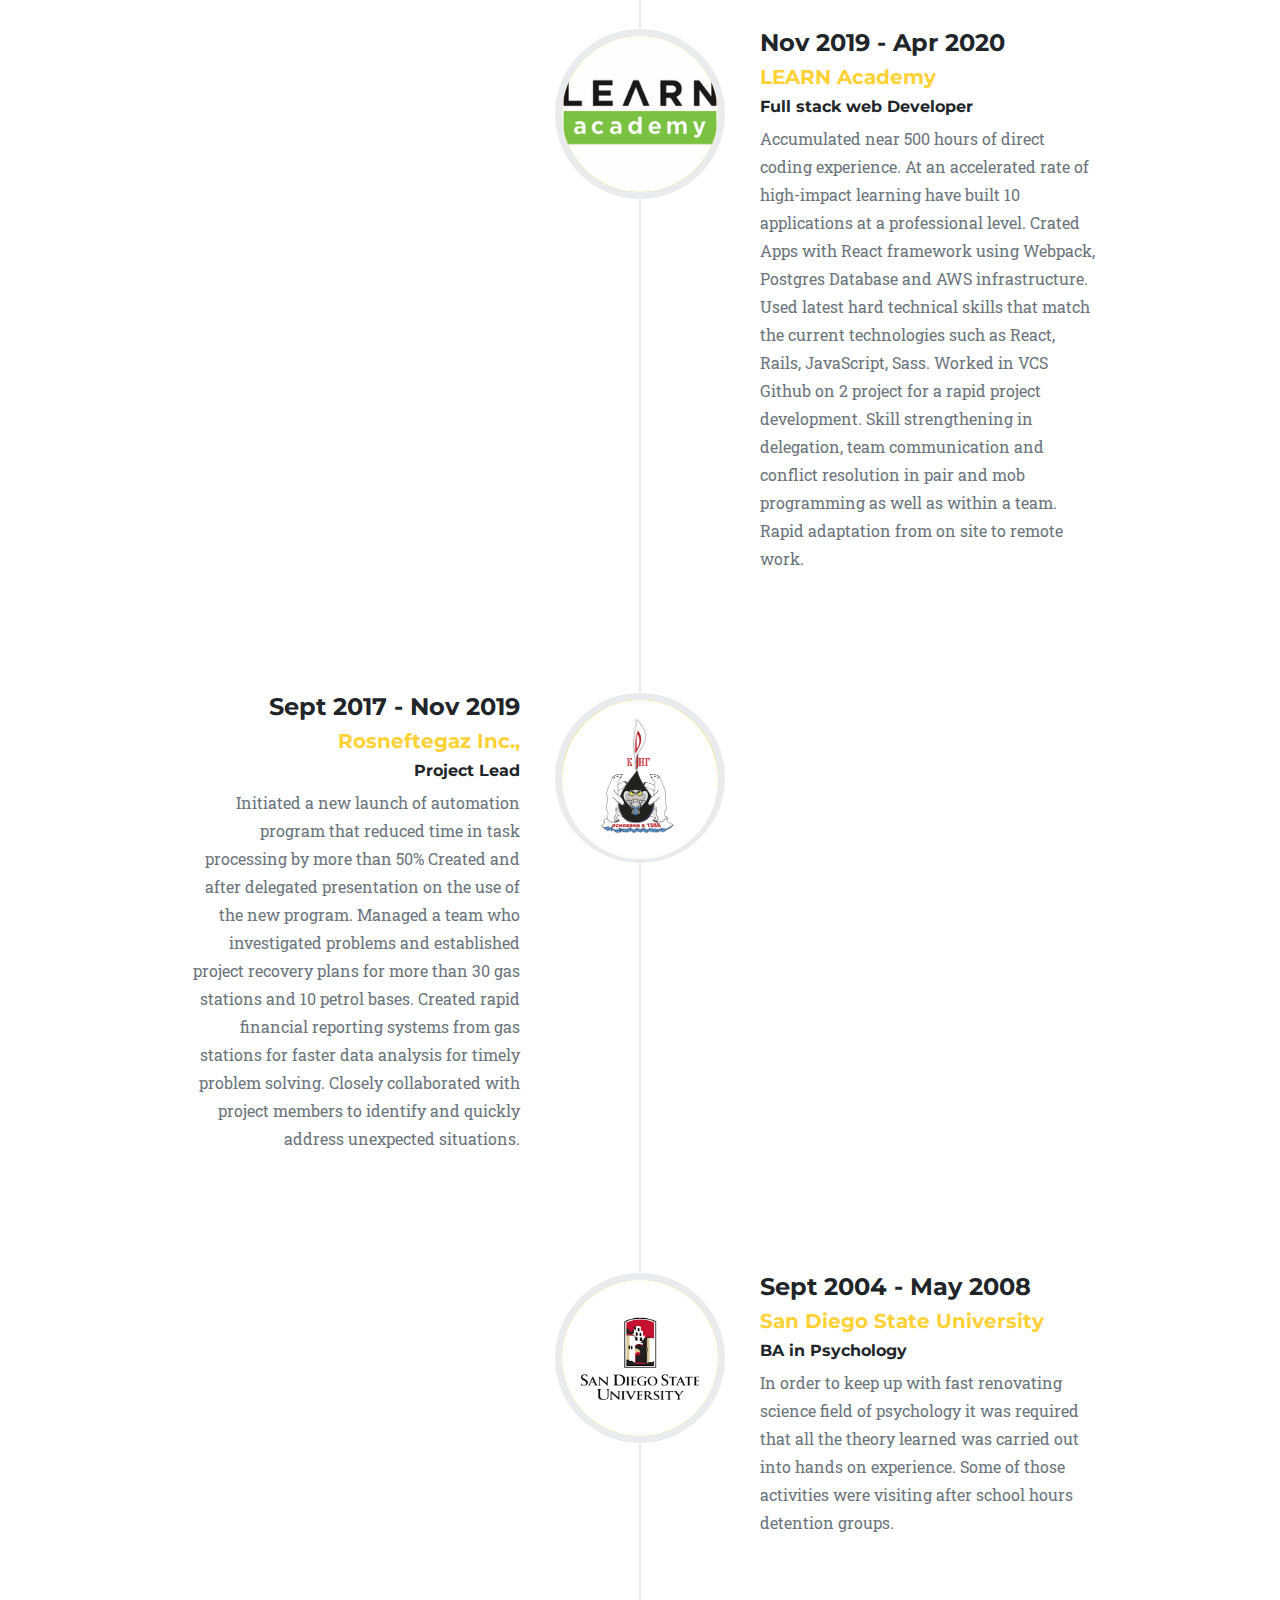
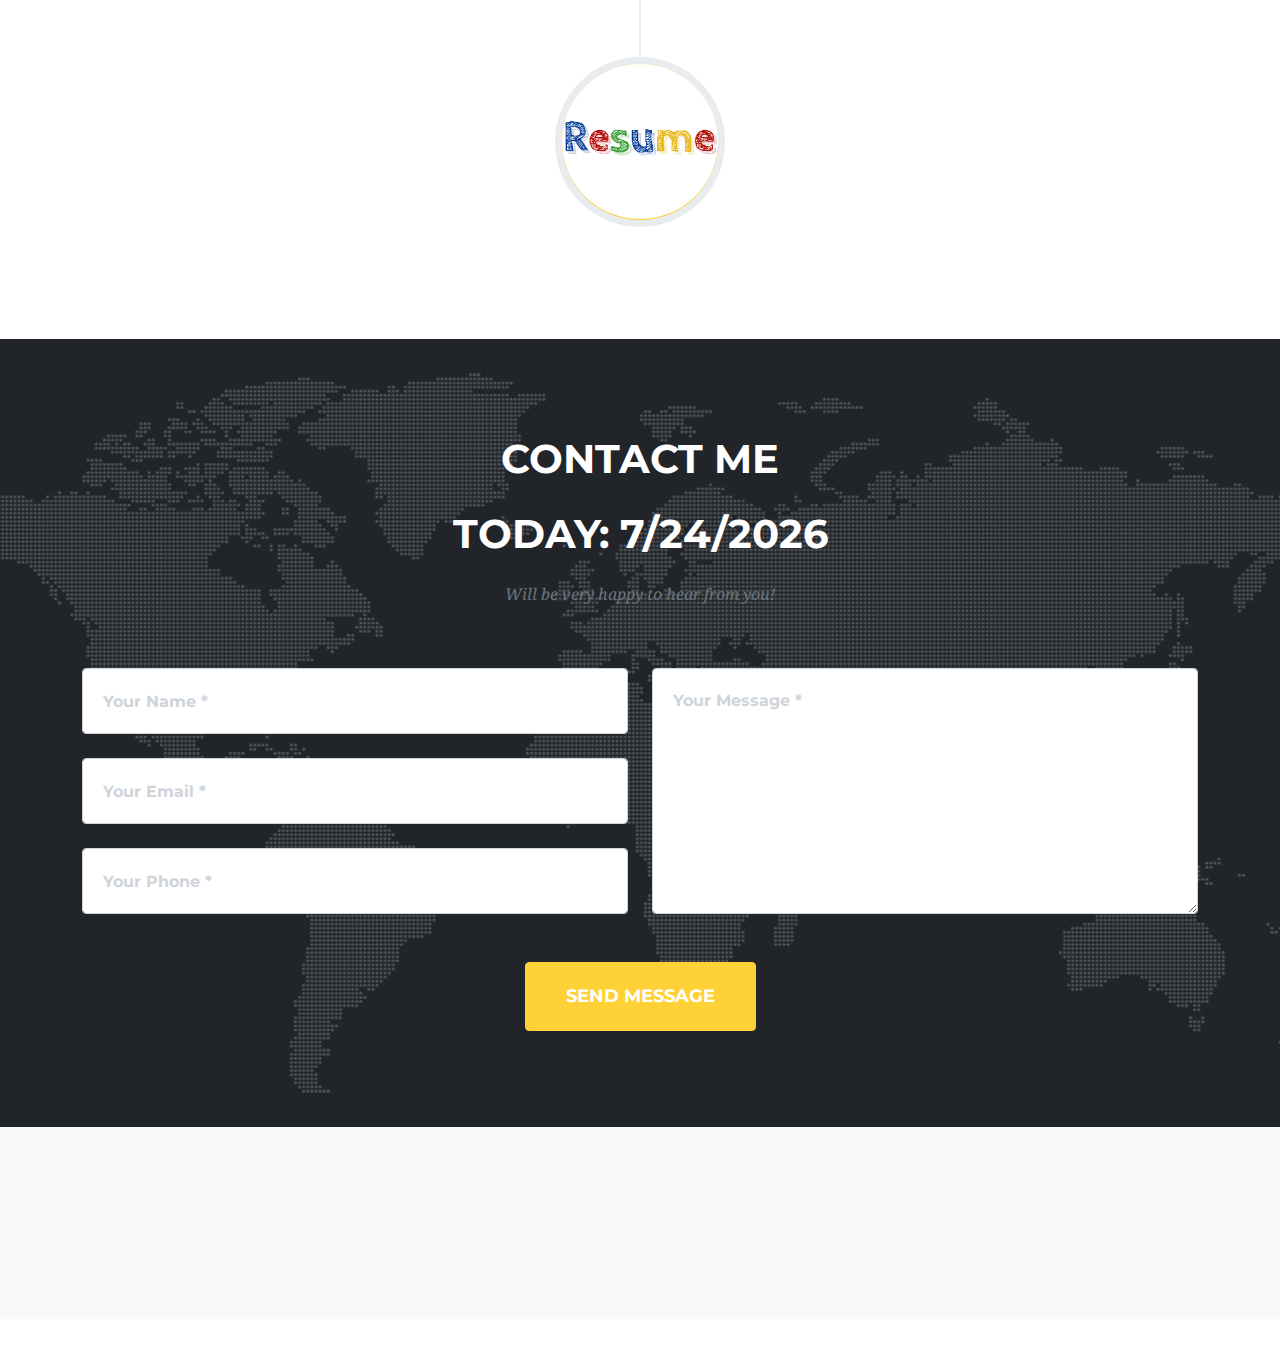
==== commit 50ad8568: "updated the img" ====
--- a/index.html
+++ b/index.html
@@ -200,7 +200,7 @@
                         <a class="portfolio-link" data-toggle="modal" href="#portfolioModal0">
                         <div class="portfolio-hover"><img class="mx-auto rounded-circle" src="assets/img/projects/01front/10.png" alt="" /></a></div>
                           <h4>Simple Apps</h4>
-                          <p class="text-muted">very simple HTML CSS React</p>
+                          <p class="text-muted">very simple JS React</p>
 
                           <div  style="margin-top: 5px; text-align:center;">
                               <a class="portfolio-link" data-toggle="modal" href="#portfolioModal0">
